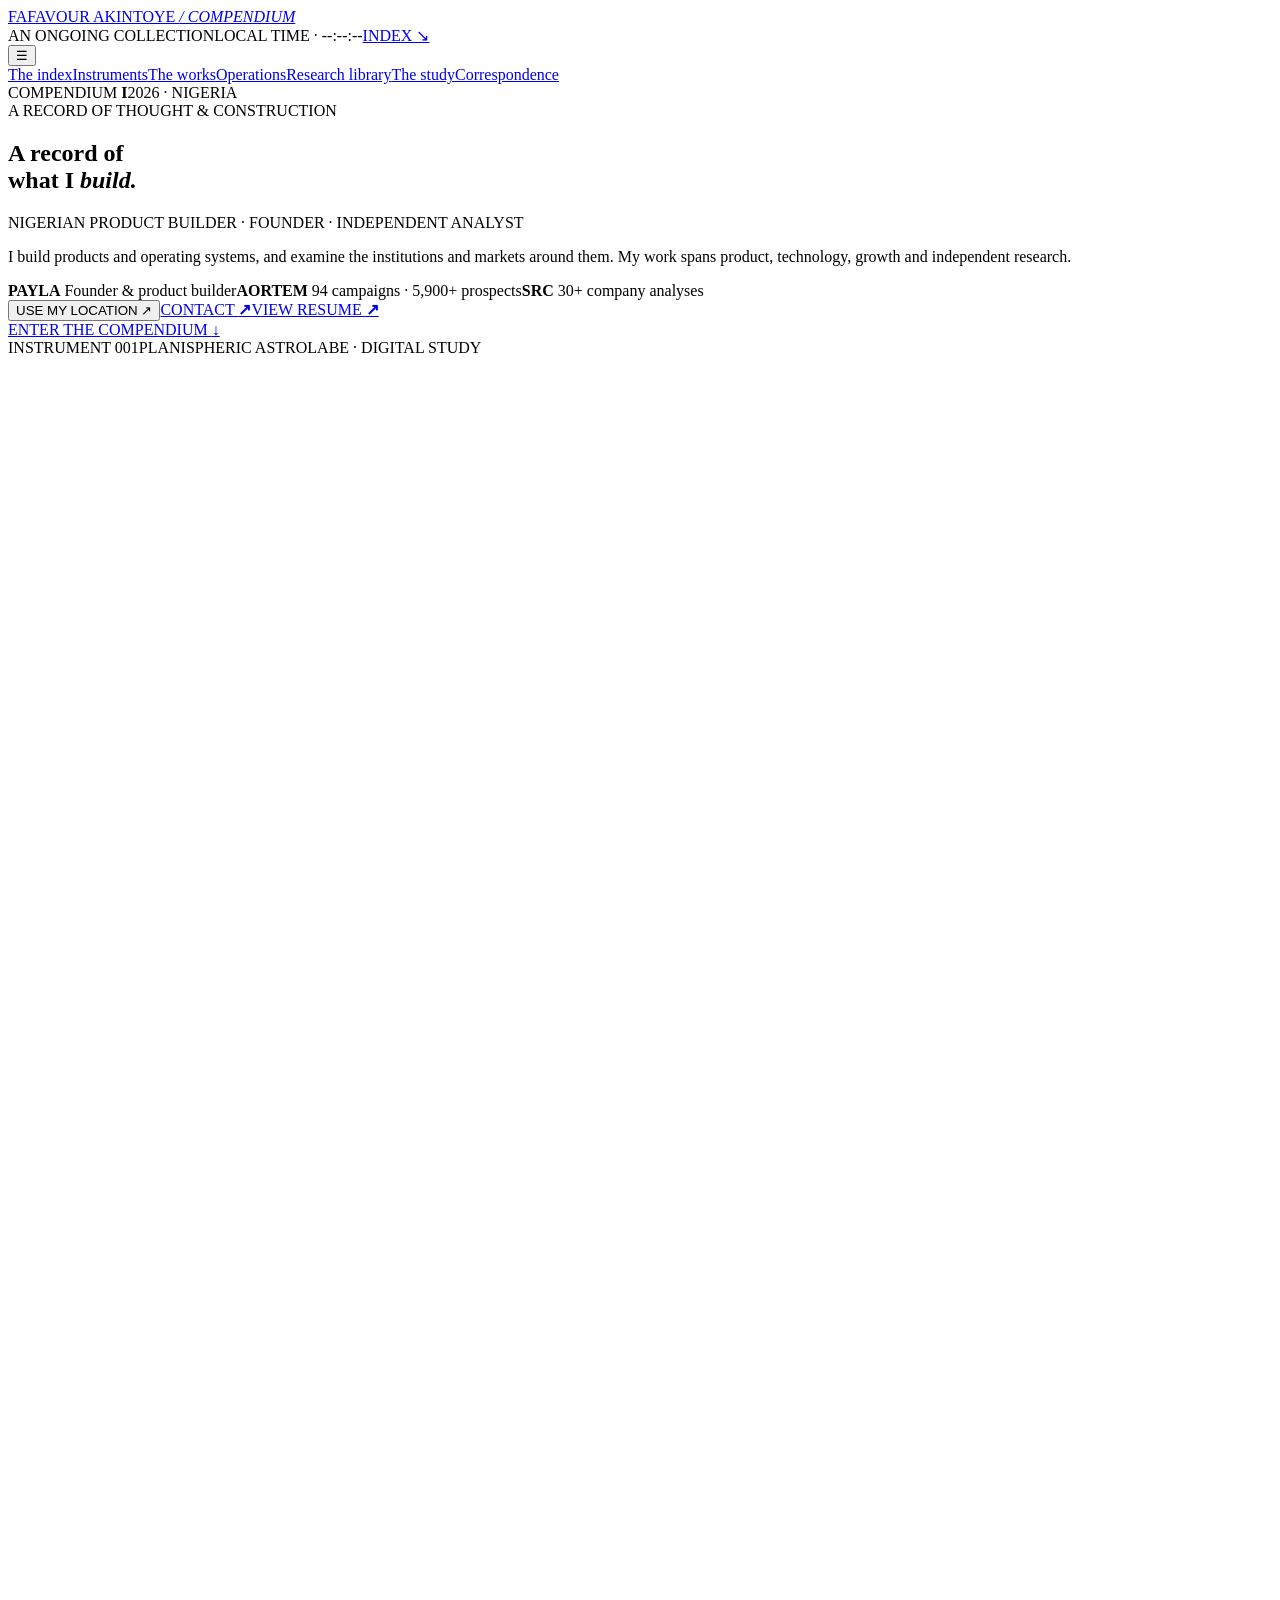
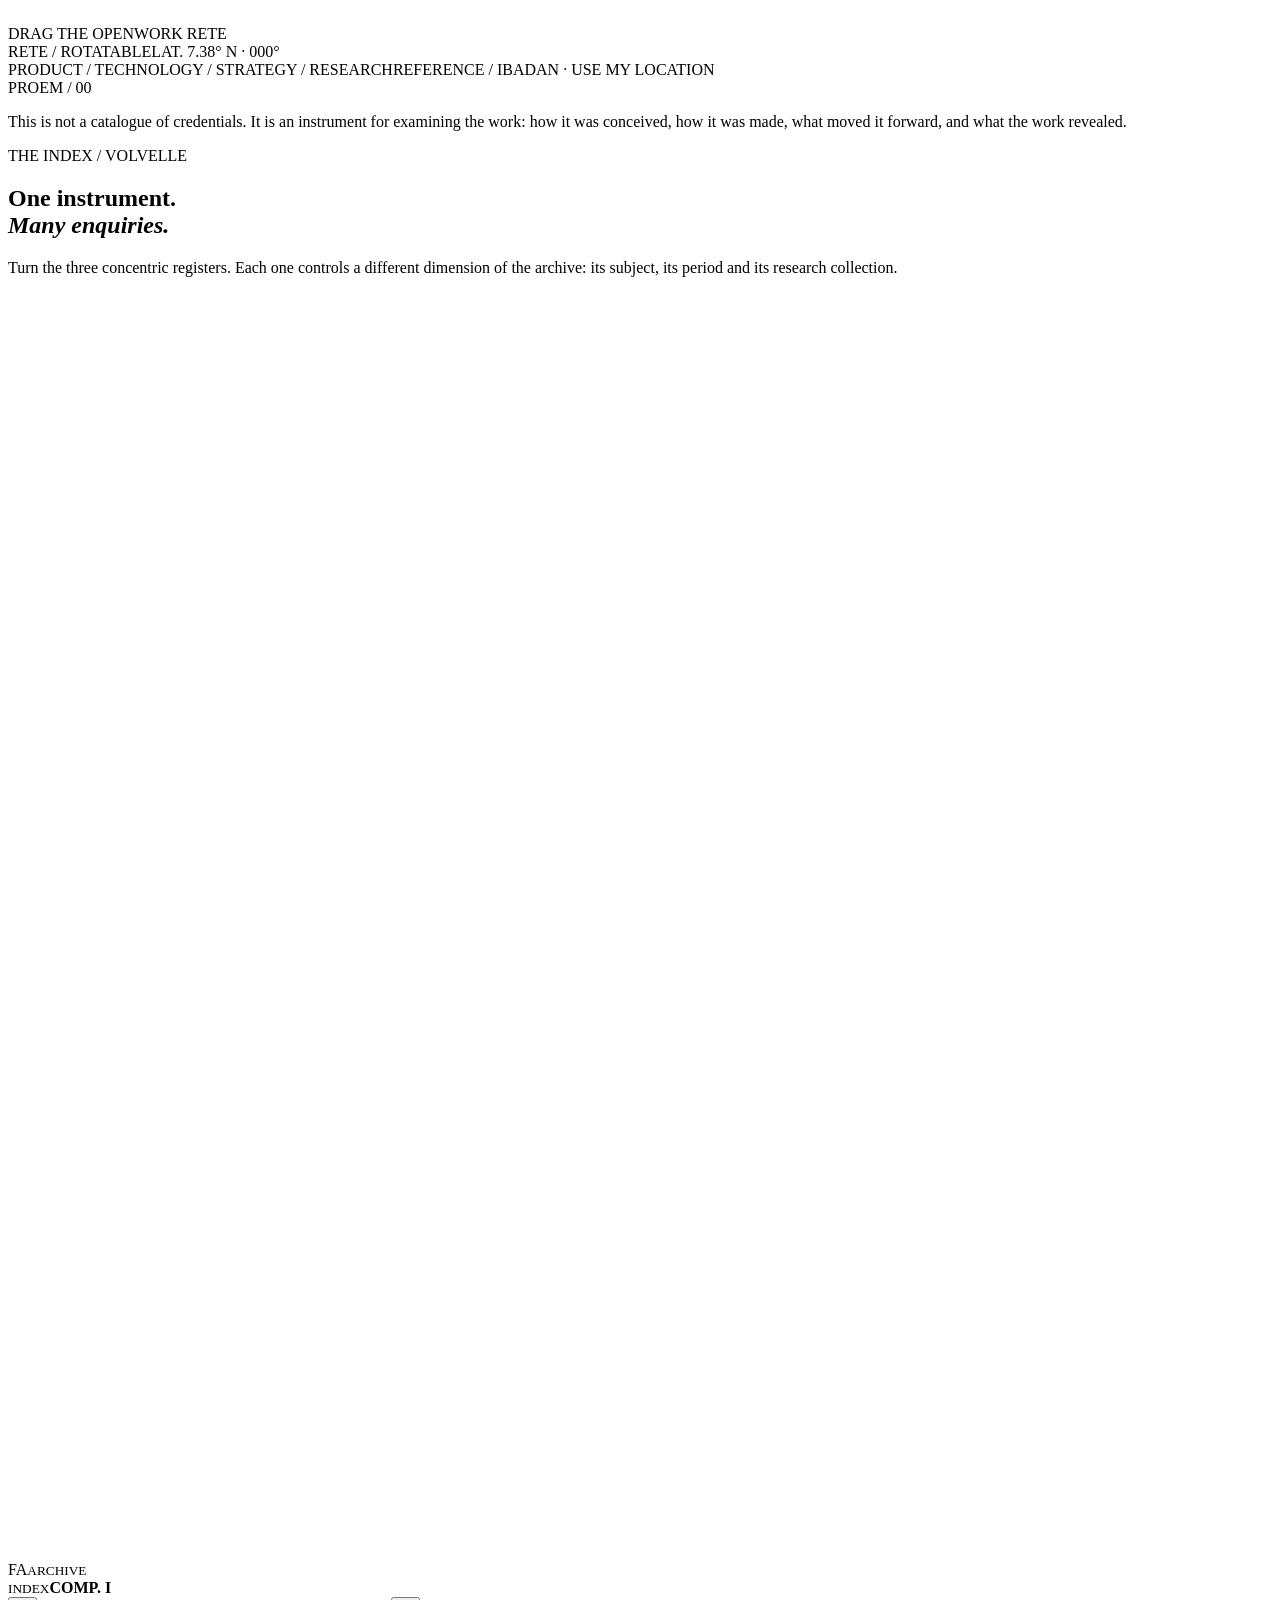
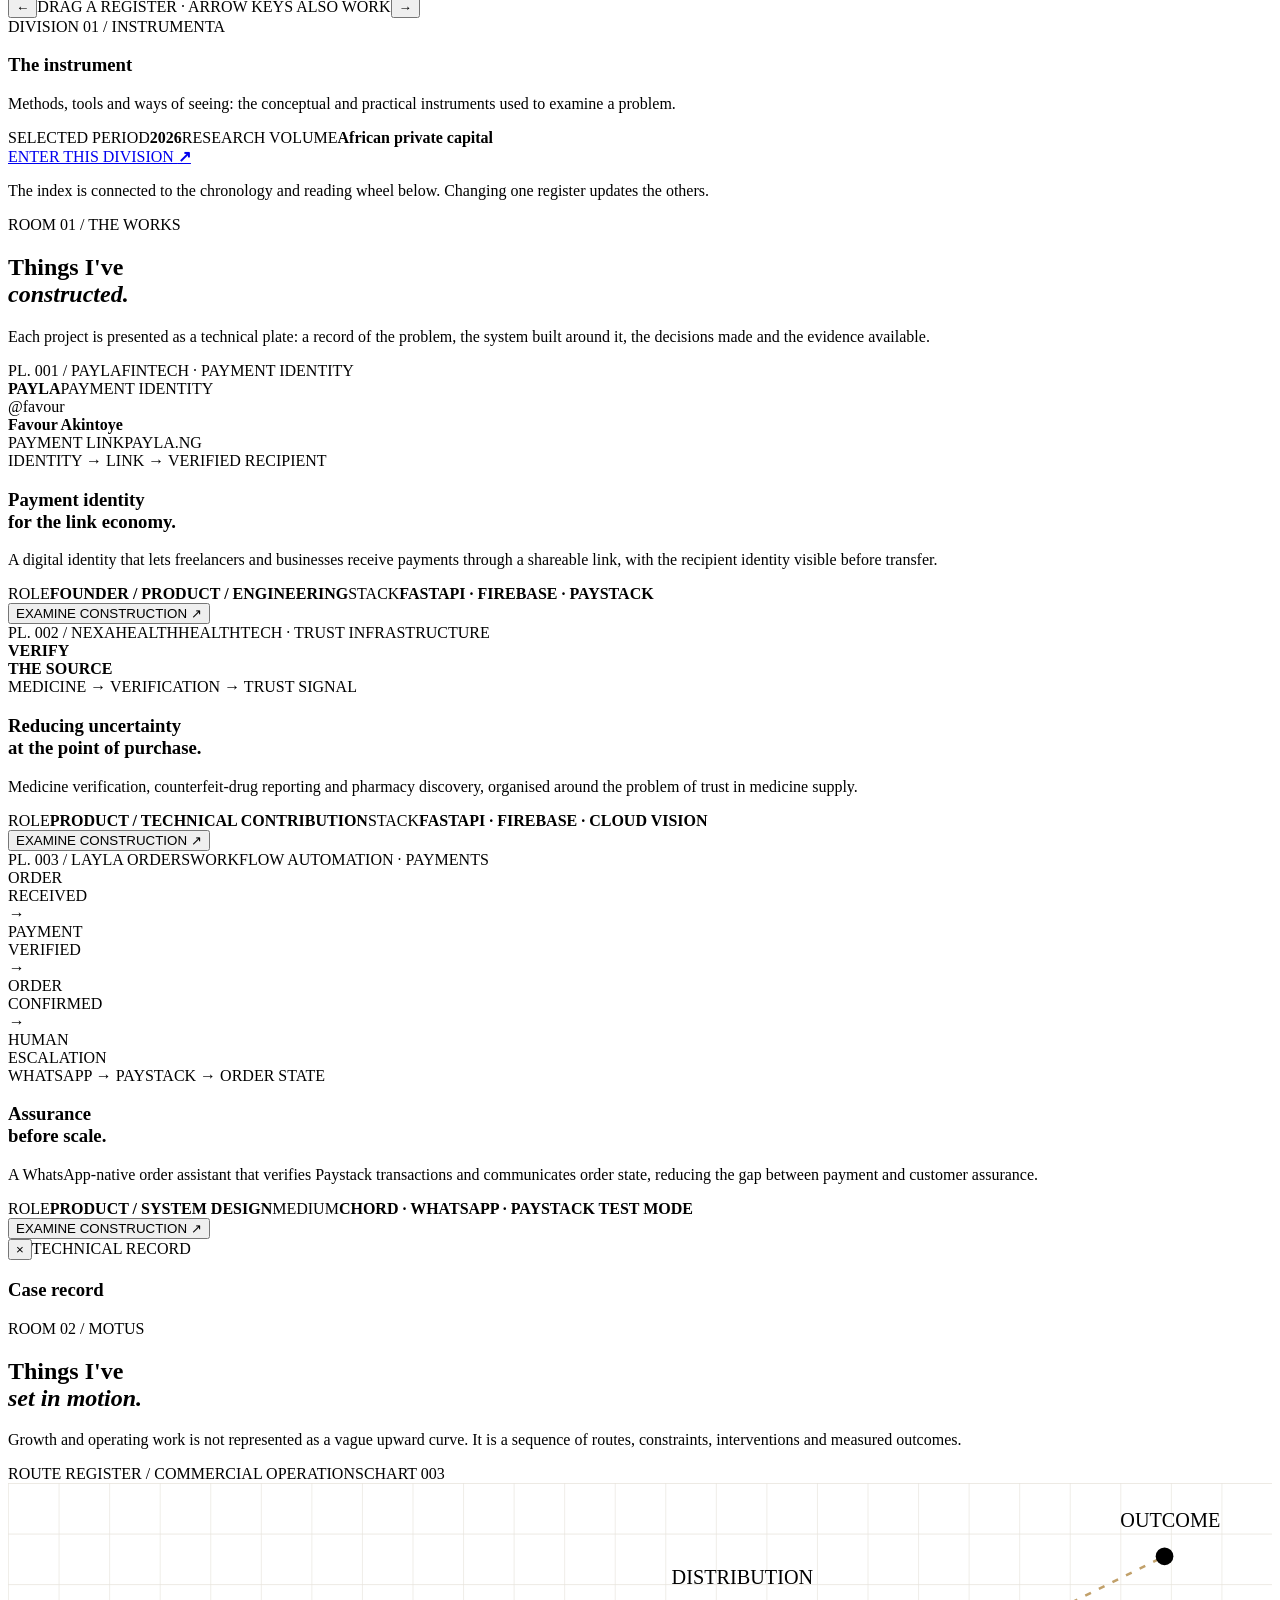
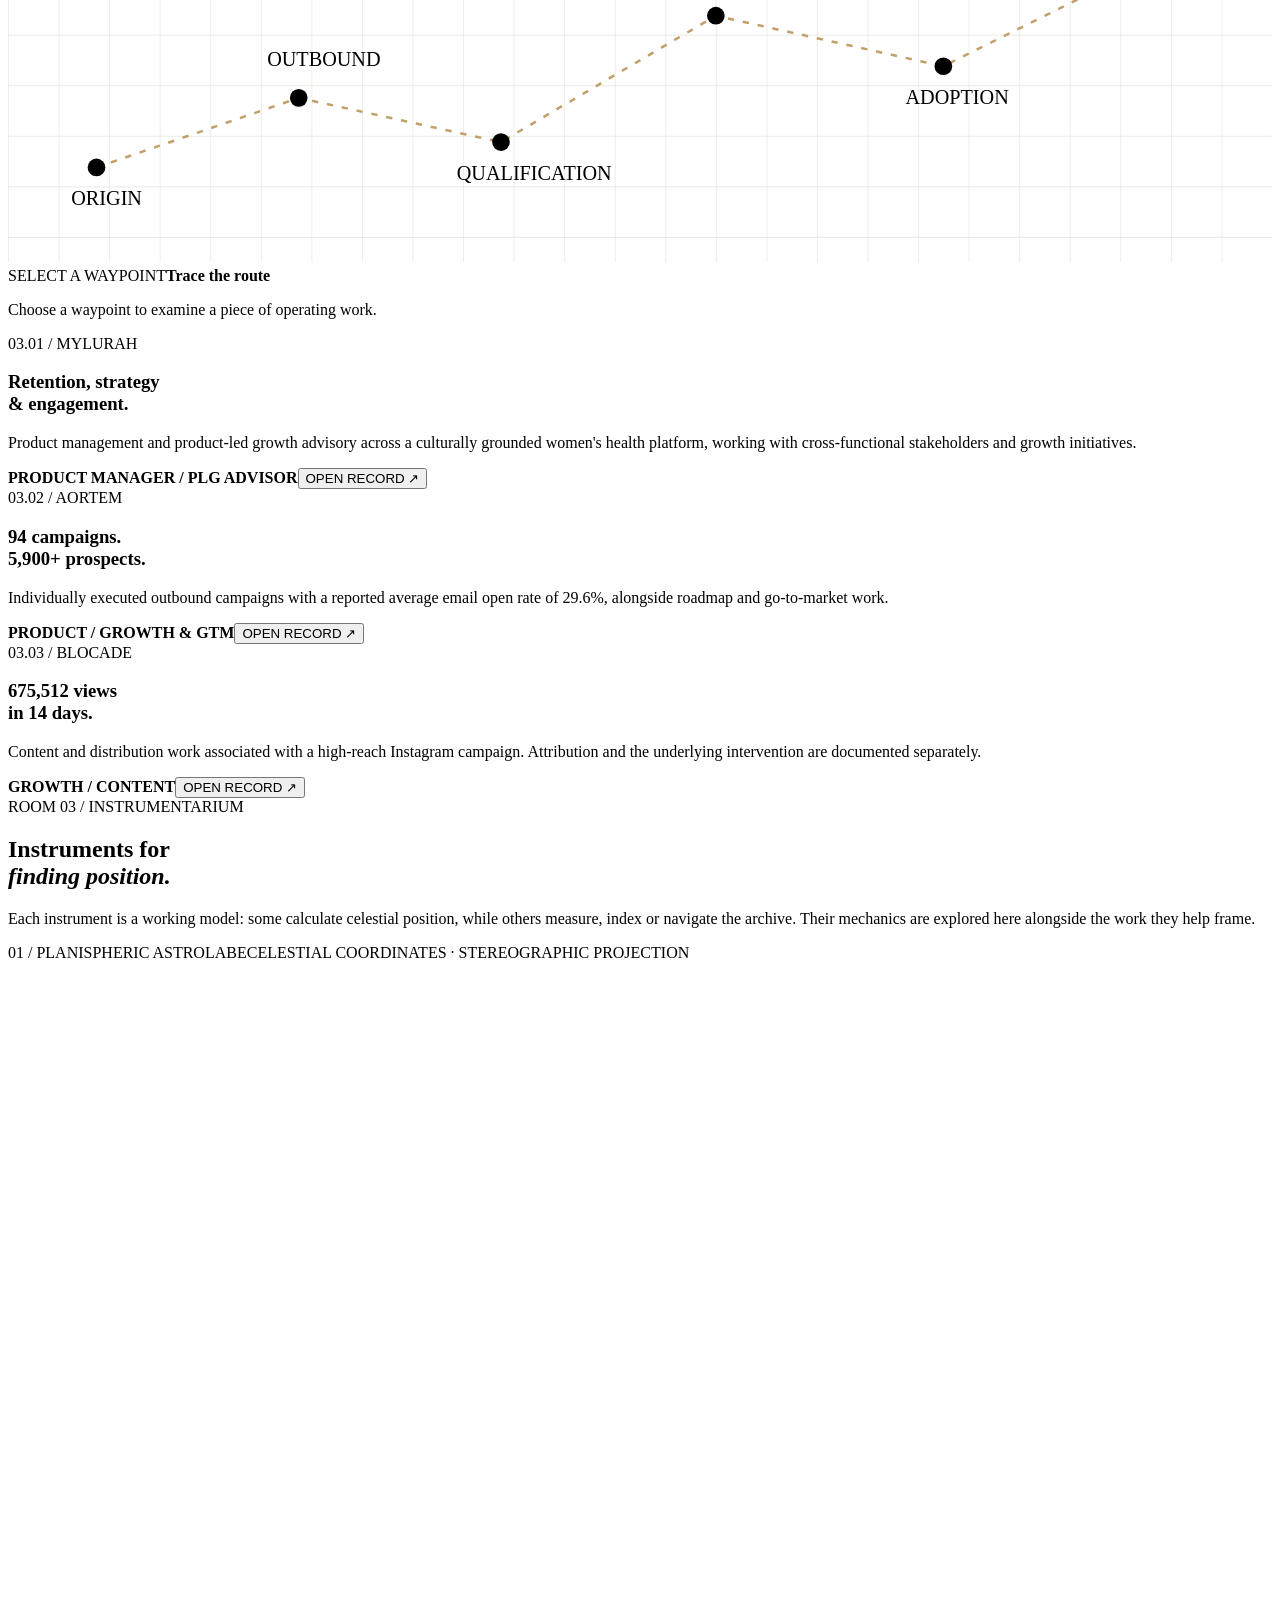
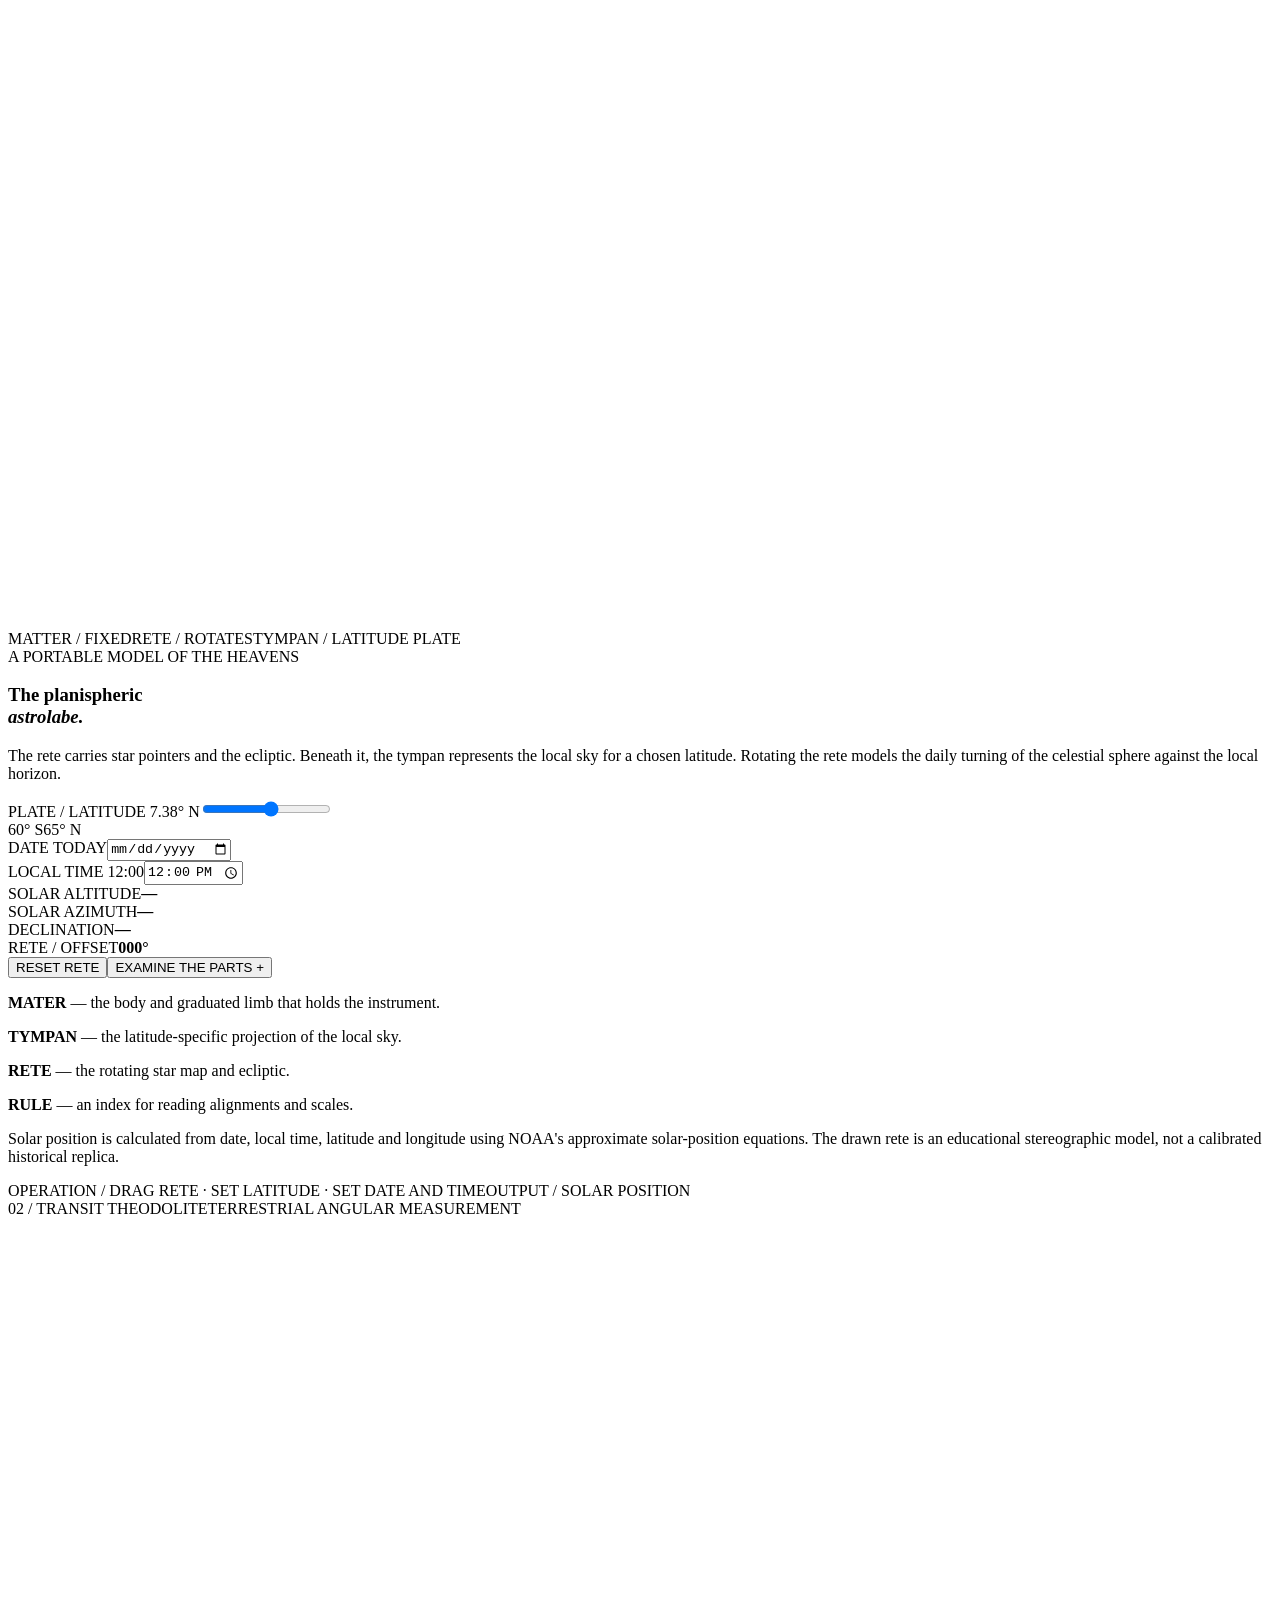
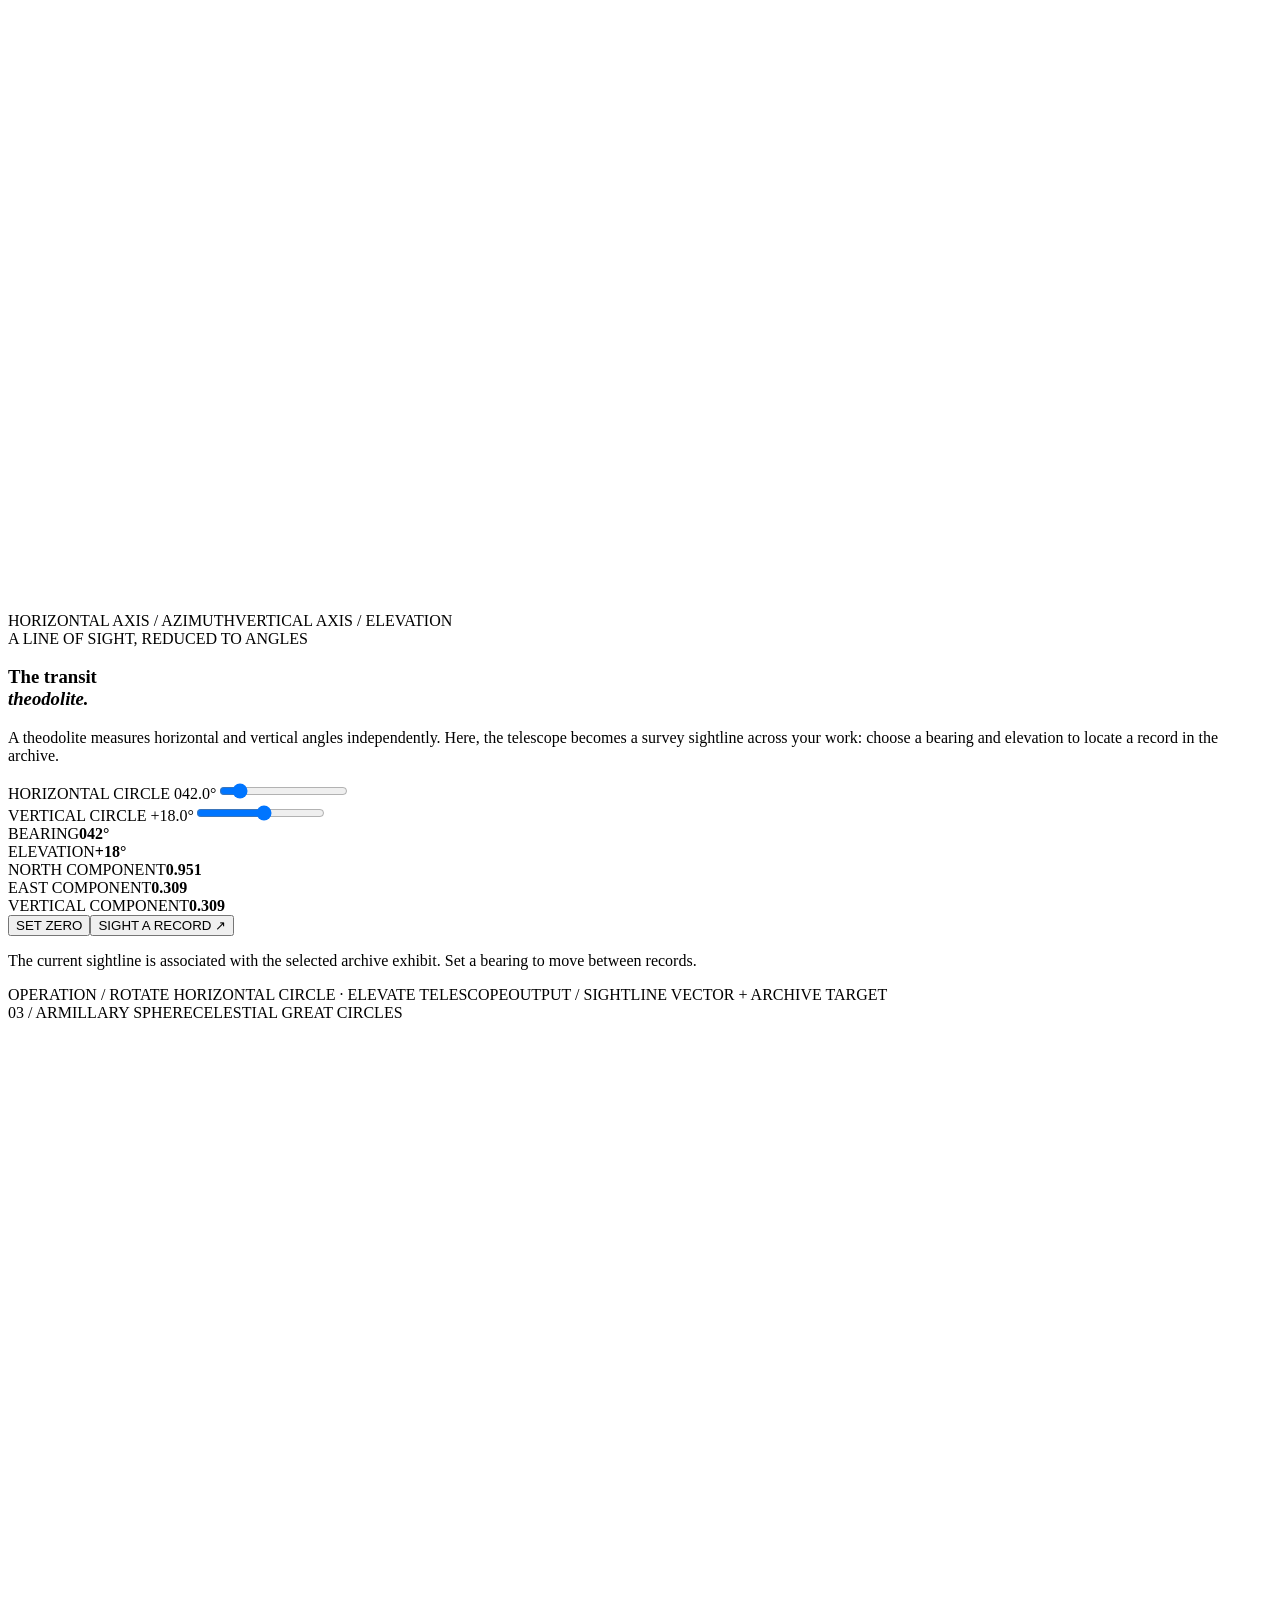
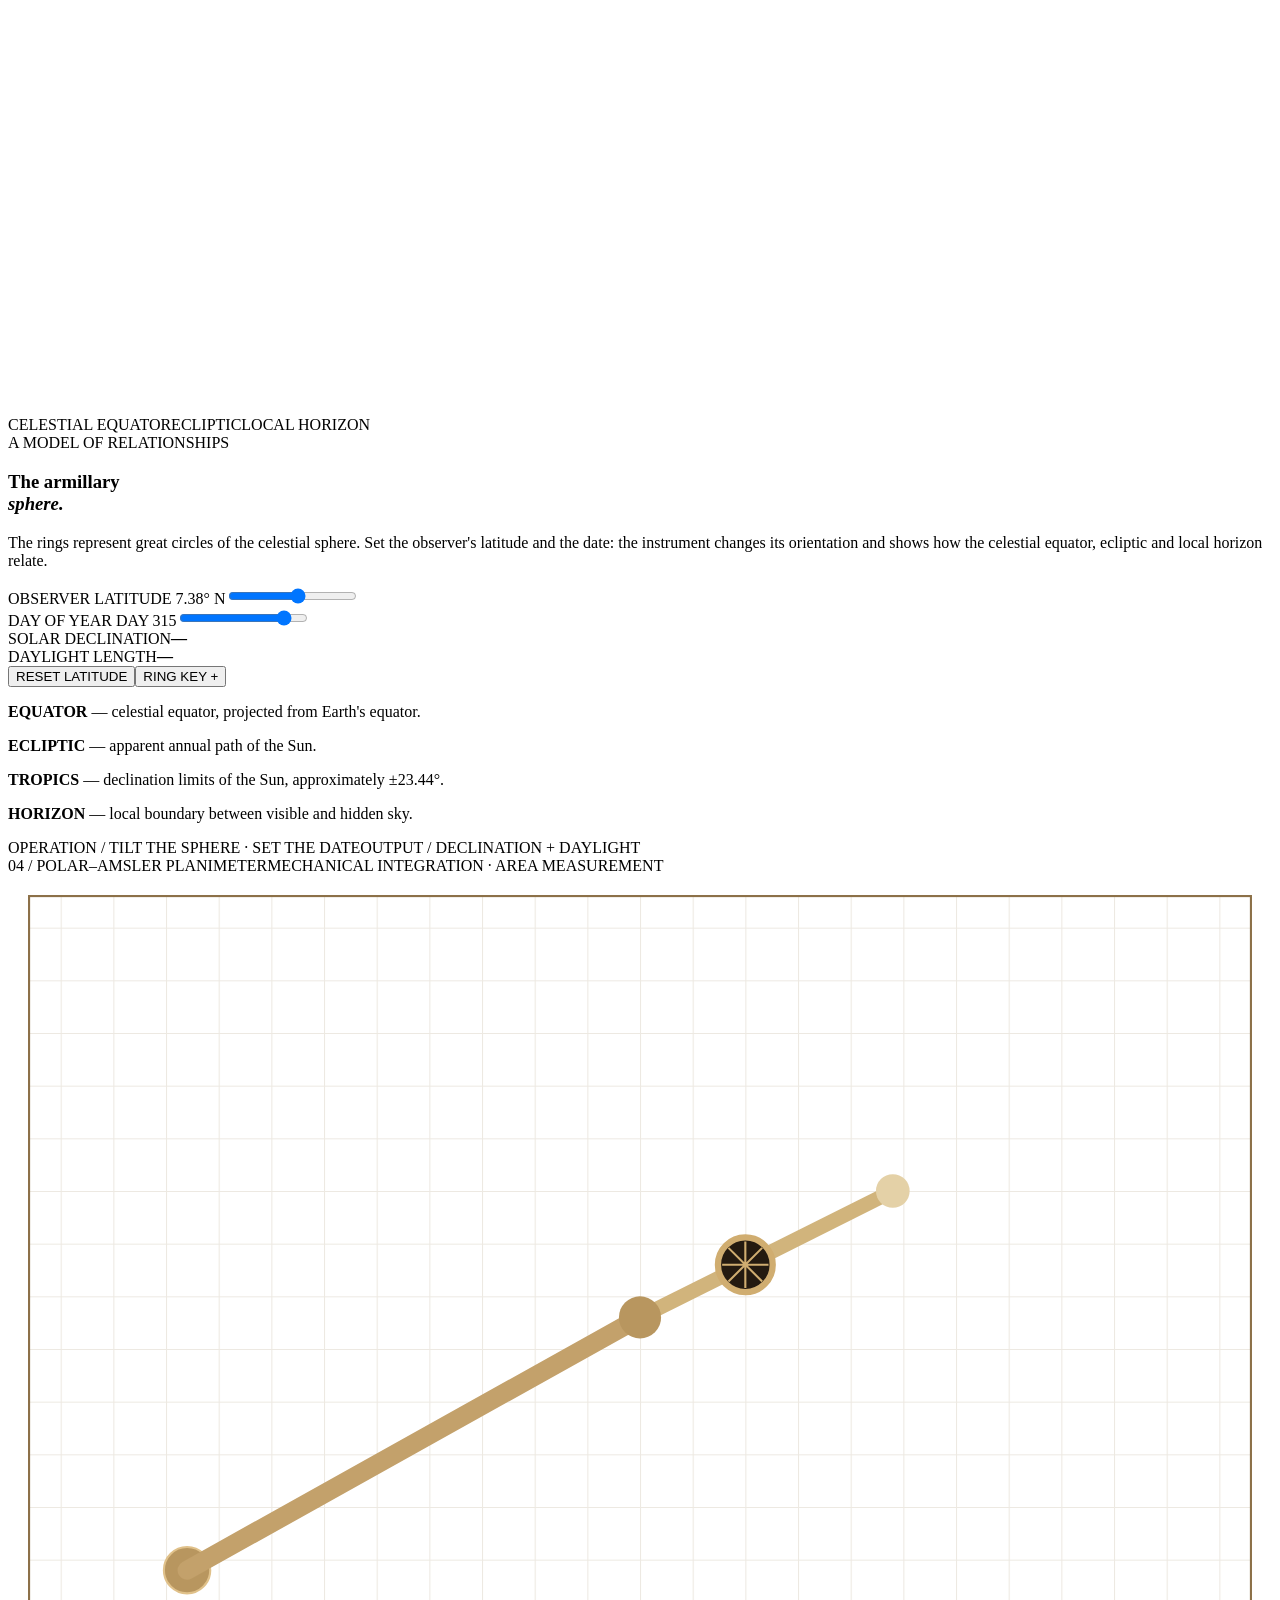
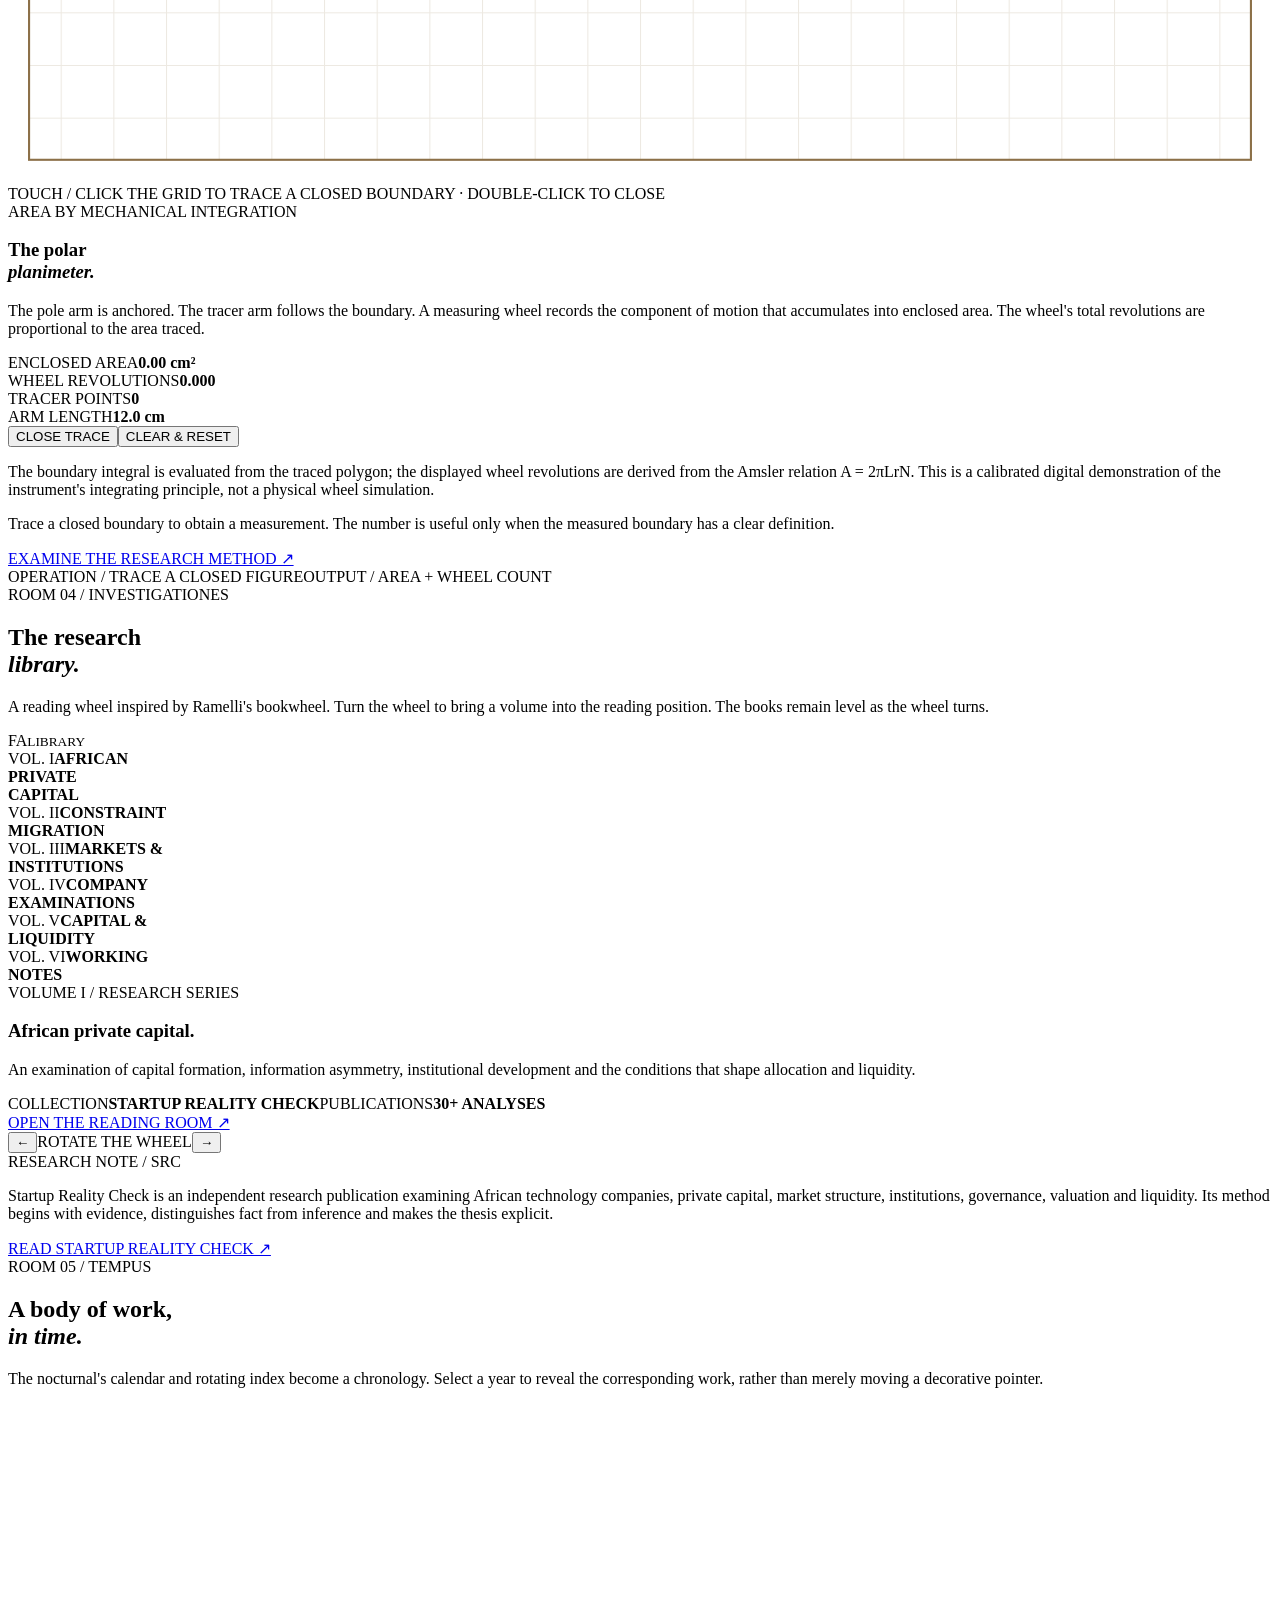
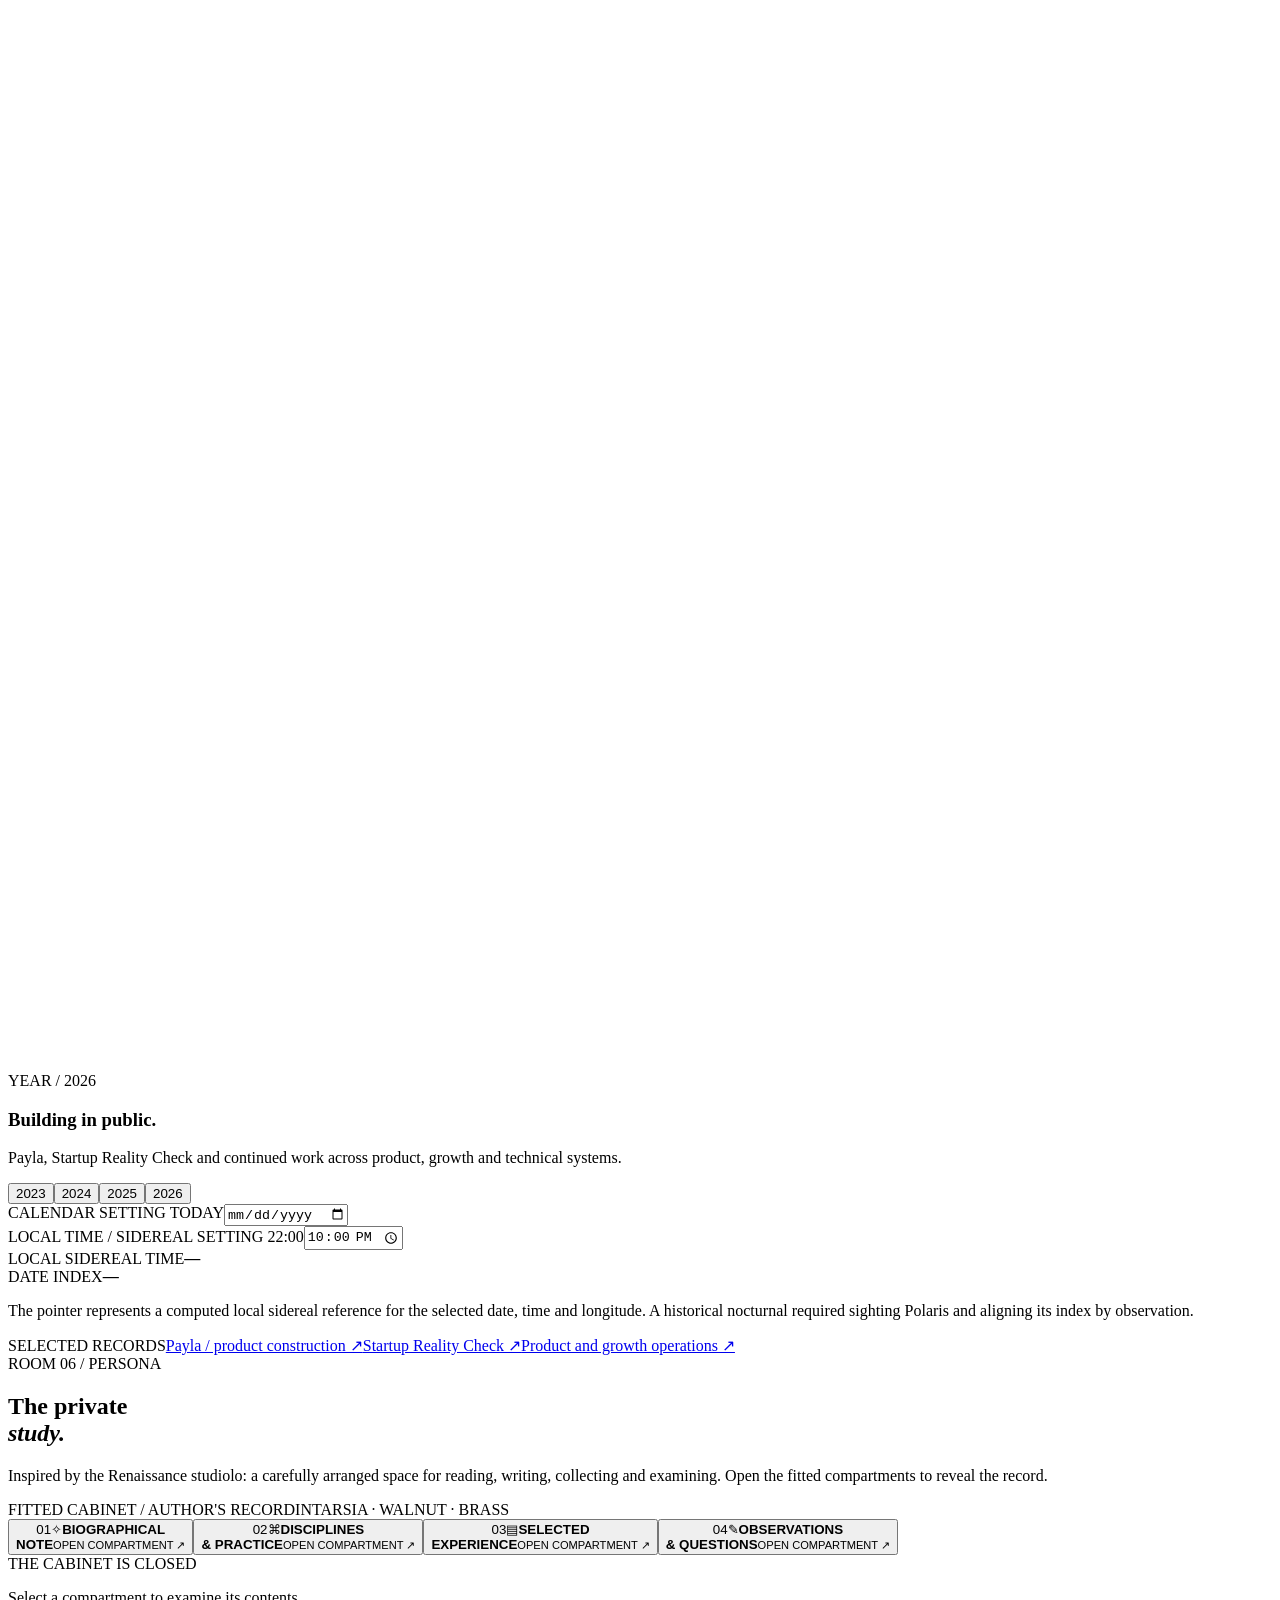
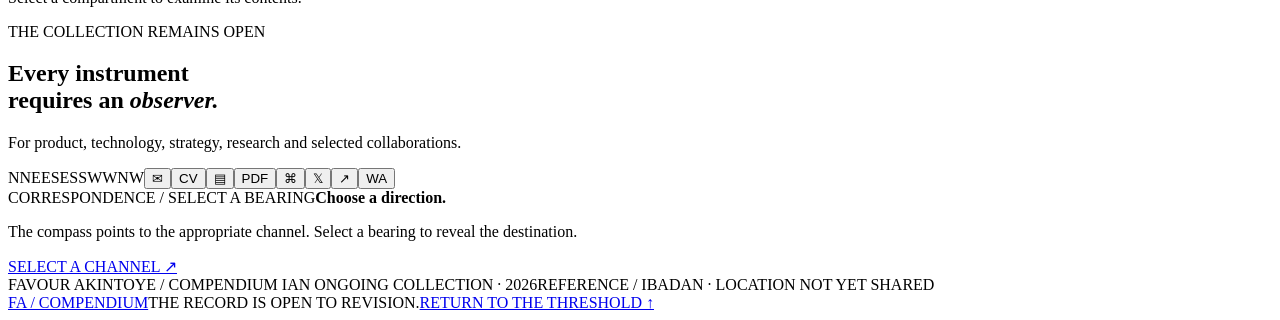
==== index.html @ 31aeba8c "first commit: The Chronographic Archive" ====
<!doctype html>
<html lang="en">
<head>
<meta charset="utf-8"><meta name="viewport" content="width=device-width,initial-scale=1"><meta name="theme-color" content="#11100d">
<meta name="description" content="The Favour Akintoye Compendium — products, systems, research and observations, arranged as a working digital instrumentarium.">
<title>Favour Akintoye — The Compendium</title>
<link rel="preconnect" href="https://fonts.googleapis.com"><link rel="preconnect" href="https://fonts.gstatic.com" crossorigin>
<link href="https://fonts.googleapis.com/css2?family=DM+Mono:wght@400;500&family=Instrument+Serif:ital@0;1&family=Manrope:wght@300;400;500;600;700&display=swap" rel="stylesheet">
<link rel="stylesheet" href="styles.css">
</head>
<body>
<div class="grain" aria-hidden="true"></div>
<header class="topbar"><a class="brand" href="#threshold"><span class="seal">FA</span><span>FAVOUR AKINTOYE <i>/ COMPENDIUM</i></span></a><div class="top-meta"><span class="live-dot"></span><span>AN ONGOING COLLECTION</span><time id="localClock">LOCAL TIME · --:--:--</time><a href="#index">INDEX ↘</a></div><button class="menu-toggle" id="menuToggle" aria-label="Open navigation">☰</button></header>
<nav class="mobile-nav" id="mobileNav"><a href="#index">The index</a><a href="#instruments">Instruments</a><a href="#works">The works</a><a href="#operations">Operations</a><a href="#library">Research library</a><a href="#study">The study</a><a href="#correspondence">Correspondence</a></nav>
<main>
<section class="threshold" id="threshold">
 <div class="threshold-grid"></div><div class="folio-mark">COMPENDIUM <b>I</b><span>2026 · NIGERIA</span></div>
 <div class="hero-copy"><div class="eyebrow"><span></span> A RECORD OF THOUGHT & CONSTRUCTION</div><h1>A record of<br>what I <em>build.</em></h1><p class="hero-deck">NIGERIAN PRODUCT BUILDER · FOUNDER · INDEPENDENT ANALYST</p><p class="hero-description">I build products and operating systems, and examine the institutions and markets around them. My work spans product, technology, growth and independent research.</p><div class="hero-proof"><span><b>PAYLA</b> Founder & product builder</span><span><b>AORTEM</b> 94 campaigns · 5,900+ prospects</span><span><b>SRC</b> 30+ company analyses</span></div><div class="hero-actions"><button class="quiet-button location-button" id="useMyLocation" type="button">USE MY LOCATION ↗</button><a class="button-link" href="mailto:favour@payla.vip">CONTACT <b>↗</b></a><a class="button-link button-link-muted" href="https://drive.google.com/file/d/12JA1jq07qLRulzEjMY7B38DpFFYXp9af/view?usp=drive_link" target="_blank" rel="noopener">VIEW RESUME <b>↗</b></a></div><a class="text-link" href="#index">ENTER THE COMPENDIUM <b>↓</b></a></div>
 <div class="hero-object"><div class="object-caption"><span>INSTRUMENT 001</span><span>PLANISPHERIC ASTROLABE · DIGITAL STUDY</span></div><div class="astrolabe-shell"><svg id="heroAstrolabe" viewBox="0 0 600 600" role="img" aria-label="Interactive astrolabe. Drag the rete to rotate the star map."></svg><span class="drag-hint">DRAG THE OPENWORK RETE</span></div><div class="object-caption"><span>RETE / ROTATABLE</span><span id="heroAstroReadout">LAT. 7.38° N · 000°</span></div></div>
 <div class="hero-foot"><span>PRODUCT / TECHNOLOGY / STRATEGY / RESEARCH</span><span id="heroLocation">REFERENCE / IBADAN · USE MY LOCATION</span></div>
</section>
<section class="intro-strip"><span class="section-index">PROEM / 00</span><p>This is not a catalogue of credentials. It is an instrument for examining the work: how it was conceived, how it was made, what moved it forward, and what the work revealed.</p><span class="intro-rule"></span></section>
<section class="index-section section-pad" id="index">
 <div class="section-heading"><div><div class="eyebrow">THE INDEX / VOLVELLE</div><h2>One instrument.<br><em>Many enquiries.</em></h2></div><p>Turn the three concentric registers. Each one controls a different dimension of the archive: its subject, its period and its research collection.</p></div>
 <div class="volvelle-layout"><div class="volvelle-wrap"><div class="volvelle" id="volvelle" aria-label="Three-ring interactive archive volvelle"><svg id="volvelleSvg" viewBox="0 0 640 640" role="group" aria-label="Rotate the outer ring for archive divisions, middle ring for years, inner ring for research volumes"></svg><div class="volvelle-center"><span>FA</span><small>ARCHIVE<br>INDEX</small><b id="volvelleCenterCode">COMP. I</b></div></div><div class="volvelle-controls"><button id="divisionPrev" aria-label="Previous division">←</button><span>DRAG A REGISTER · ARROW KEYS ALSO WORK</span><button id="divisionNext" aria-label="Next division">→</button></div></div>
 <aside class="index-reading" aria-live="polite"><span class="small-label" id="divisionCode">DIVISION 01 / INSTRUMENTA</span><h3 id="divisionTitle">The instrument</h3><p id="divisionBody">Methods, tools and ways of seeing: the conceptual and practical instruments used to examine a problem.</p><div class="index-selection"><span>SELECTED PERIOD</span><b id="yearSelection">2026</b><span>RESEARCH VOLUME</span><b id="volumeSelection">African private capital</b></div><a class="button-link" id="divisionLink" href="#instruments">ENTER THIS DIVISION <b>↗</b></a><p class="micro-note">The index is connected to the chronology and reading wheel below. Changing one register updates the others.</p></aside></div>
</section>

<section class="works-section section-pad" id="works"><div class="section-heading"><div><div class="eyebrow">ROOM 01 / THE WORKS</div><h2>Things I've<br><em>constructed.</em></h2></div><p>Each project is presented as a technical plate: a record of the problem, the system built around it, the decisions made and the evidence available.</p></div>
 <div class="work-grid">
  <article class="work-card work-payla" data-record="payla"><div class="work-top"><span>PL. 001 / PAYLA</span><span>FINTECH · PAYMENT IDENTITY</span></div><div class="payla-specimen"><div class="payla-card"><div class="payla-card-head"><b>PAYLA</b><span>PAYMENT IDENTITY</span></div><div class="payla-handle">@favour</div><strong>Favour Akintoye</strong><div class="payla-card-foot"><span>PAYMENT LINK</span><span>PAYLA.NG</span></div></div><div class="specimen-caption">IDENTITY → LINK → VERIFIED RECIPIENT</div></div><div class="work-text"><h3>Payment identity<br>for the link economy.</h3><p>A digital identity that lets freelancers and businesses receive payments through a shareable link, with the recipient identity visible before transfer.</p><div class="metadata"><span>ROLE</span><b>FOUNDER / PRODUCT / ENGINEERING</b><span>STACK</span><b>FASTAPI · FIREBASE · PAYSTACK</b></div><button class="text-button" data-open-record="payla">EXAMINE CONSTRUCTION ↗</button></div></article>
  <article class="work-card work-nexa" data-record="nexahealth"><div class="work-top"><span>PL. 002 / NEXAHEALTH</span><span>HEALTHTECH · TRUST INFRASTRUCTURE</span></div><div class="nexa-plate"><div class="medicine-orbit"><span class="pill"></span><span class="vial"></span><span class="scan"></span><b>VERIFY<br>THE SOURCE</b></div><div class="specimen-caption">MEDICINE → VERIFICATION → TRUST SIGNAL</div></div><div class="work-text"><h3>Reducing uncertainty<br>at the point of purchase.</h3><p>Medicine verification, counterfeit-drug reporting and pharmacy discovery, organised around the problem of trust in medicine supply.</p><div class="metadata"><span>ROLE</span><b>PRODUCT / TECHNICAL CONTRIBUTION</b><span>STACK</span><b>FASTAPI · FIREBASE · CLOUD VISION</b></div><button class="text-button" data-open-record="nexahealth">EXAMINE CONSTRUCTION ↗</button></div></article>
  <article class="work-card work-layla" data-record="layla"><div class="work-top"><span>PL. 003 / LAYLA ORDERS</span><span>WORKFLOW AUTOMATION · PAYMENTS</span></div><div class="workflow-plate"><div class="flow-node">ORDER<br>RECEIVED</div><i>→</i><div class="flow-node">PAYMENT<br>VERIFIED</div><i>→</i><div class="flow-node">ORDER<br>CONFIRMED</div><i>→</i><div class="flow-node">HUMAN<br>ESCALATION</div><div class="specimen-caption">WHATSAPP → PAYSTACK → ORDER STATE</div></div><div class="work-text"><h3>Assurance<br>before scale.</h3><p>A WhatsApp-native order assistant that verifies Paystack transactions and communicates order state, reducing the gap between payment and customer assurance.</p><div class="metadata"><span>ROLE</span><b>PRODUCT / SYSTEM DESIGN</b><span>MEDIUM</span><b>CHORD · WHATSAPP · PAYSTACK TEST MODE</b></div><button class="text-button" data-open-record="layla">EXAMINE CONSTRUCTION ↗</button></div></article>
 </div><div class="record-modal" id="recordModal" aria-hidden="true"><div class="modal-panel" role="dialog" aria-modal="true" aria-labelledby="modalTitle"><button class="modal-close" id="modalClose" aria-label="Close case record">×</button><span class="small-label" id="modalEyebrow">TECHNICAL RECORD</span><h3 id="modalTitle">Case record</h3><div id="modalBody"></div></div></div>
</section>
<section class="operations-section section-pad" id="operations"><div class="section-heading"><div><div class="eyebrow">ROOM 02 / MOTUS</div><h2>Things I've<br><em>set in motion.</em></h2></div><p>Growth and operating work is not represented as a vague upward curve. It is a sequence of routes, constraints, interventions and measured outcomes.</p></div>
 <div class="route-instrument"><div class="route-top"><span>ROUTE REGISTER / COMMERCIAL OPERATIONS</span><span>CHART 003</span></div><svg id="routeMap" viewBox="0 0 1000 300" role="img" aria-label="Interactive route map linking product, growth, distribution and outcomes"><defs><pattern id="routeGrid" width="40" height="40" patternUnits="userSpaceOnUse"><path d="M40 0H0V40" fill="none" stroke="#8e7959" stroke-opacity=".22"/></pattern></defs><rect width="1000" height="300" fill="url(#routeGrid)"/><path d="M70 225L230 170L390 205L560 105L740 145L915 58" fill="none" stroke="#c1a06a" stroke-width="2" stroke-dasharray="5 7"/><g class="route-points"><circle data-route="0" cx="70" cy="225" r="7"/><circle data-route="1" cx="230" cy="170" r="7"/><circle data-route="2" cx="390" cy="205" r="7"/><circle data-route="3" cx="560" cy="105" r="7"/><circle data-route="4" cx="740" cy="145" r="7"/><circle data-route="5" cx="915" cy="58" r="7"/></g><g class="route-labels"><text x="50" y="255">ORIGIN</text><text x="205" y="145">OUTBOUND</text><text x="355" y="235">QUALIFICATION</text><text x="525" y="80">DISTRIBUTION</text><text x="710" y="175">ADOPTION</text><text x="880" y="35">OUTCOME</text></g></svg><div class="route-detail" id="routeDetail"><span>SELECT A WAYPOINT</span><b>Trace the route</b><p>Choose a waypoint to examine a piece of operating work.</p></div></div>
 <div class="operation-list"><article><span>03.01 / MYLURAH</span><div><h3>Retention, strategy<br>& engagement.</h3><p>Product management and product-led growth advisory across a culturally grounded women's health platform, working with cross-functional stakeholders and growth initiatives.</p></div><b>PRODUCT MANAGER / PLG ADVISOR</b><button data-open-record="mylurah">OPEN RECORD ↗</button></article><article><span>03.02 / AORTEM</span><div><h3>94 campaigns.<br>5,900+ prospects.</h3><p>Individually executed outbound campaigns with a reported average email open rate of 29.6%, alongside roadmap and go-to-market work.</p></div><b>PRODUCT / GROWTH & GTM</b><button data-open-record="aortem">OPEN RECORD ↗</button></article><article><span>03.03 / BLOCADE</span><div><h3>675,512 views<br>in 14 days.</h3><p>Content and distribution work associated with a high-reach Instagram campaign. Attribution and the underlying intervention are documented separately.</p></div><b>GROWTH / CONTENT</b><button data-open-record="blocade">OPEN RECORD ↗</button></article></div>
</section>
<section class="instrumentarium section-pad" id="instruments"><div class="section-heading"><div><div class="eyebrow">ROOM 03 / INSTRUMENTARIUM</div><h2>Instruments for<br><em>finding position.</em></h2></div><p>Each instrument is a working model: some calculate celestial position, while others measure, index or navigate the archive. Their mechanics are explored here alongside the work they help frame.</p></div>
 <article class="instrument-card astrolabe-card" id="astrolabeExhibit"><div class="instrument-topline"><span>01 / PLANISPHERIC ASTROLABE</span><span>CELESTIAL COORDINATES · STEREOGRAPHIC PROJECTION</span></div><div class="instrument-grid"><div class="instrument-visual"><svg id="workingAstrolabe" viewBox="0 0 600 600" role="img" aria-label="Working planispheric astrolabe front. Drag the rete to rotate it."></svg><div class="visual-legend"><span>MATTER / FIXED</span><span>RETE / ROTATES</span><span>TYMPAN / LATITUDE PLATE</span></div></div><div class="instrument-copy"><span class="small-label">A PORTABLE MODEL OF THE HEAVENS</span><h3>The planispheric<br><em>astrolabe.</em></h3><p>The rete carries star pointers and the ecliptic. Beneath it, the tympan represents the local sky for a chosen latitude. Rotating the rete models the daily turning of the celestial sphere against the local horizon.</p>
 <div class="control-block"><label for="astroLatitude">PLATE / LATITUDE <output id="astroLatOut">7.38° N</output></label><input id="astroLatitude" type="range" min="-60" max="65" step="0.01" value="7.38"><div class="range-ends"><span>60° S</span><span>65° N</span></div></div>
 <div class="control-block"><label for="astroDate">DATE <output id="astroDateOut">TODAY</output></label><input id="astroDate" type="date"></div>
 <div class="control-block"><label for="astroTime">LOCAL TIME <output id="astroTimeOut">12:00</output></label><input id="astroTime" type="time" value="12:00"></div>
 <div class="readout-grid"><div><span>SOLAR ALTITUDE</span><b id="sunAltitude">—</b></div><div><span>SOLAR AZIMUTH</span><b id="sunAzimuth">—</b></div><div><span>DECLINATION</span><b id="sunDeclination">—</b></div><div><span>RETE / OFFSET</span><b id="reteAngleReadout">000°</b></div></div>
 <div class="button-row"><button class="action-button" id="astroReset">RESET RETE</button><button class="quiet-button" id="astroExplain">EXAMINE THE PARTS +</button></div><div class="part-notes" id="astroParts"><p><b>MATER</b> — the body and graduated limb that holds the instrument.</p><p><b>TYMPAN</b> — the latitude-specific projection of the local sky.</p><p><b>RETE</b> — the rotating star map and ecliptic.</p><p><b>RULE</b> — an index for reading alignments and scales.</p><p class="micro-note">Solar position is calculated from date, local time, latitude and longitude using NOAA's approximate solar-position equations. The drawn rete is an educational stereographic model, not a calibrated historical replica.</p></div></div></div><div class="instrument-bottomline"><span>OPERATION / DRAG RETE · SET LATITUDE · SET DATE AND TIME</span><span>OUTPUT / SOLAR POSITION</span></div></article>
 <article class="instrument-card theodolite-card"><div class="instrument-topline"><span>02 / TRANSIT THEODOLITE</span><span>TERRESTRIAL ANGULAR MEASUREMENT</span></div><div class="instrument-grid"><div class="theodolite-visual" id="theodoliteVisual"><svg viewBox="0 0 600 470" id="theodoliteSvg" role="img" aria-label="Interactive transit theodolite. Adjust the horizontal and vertical circles."></svg><div class="visual-legend"><span>HORIZONTAL AXIS / AZIMUTH</span><span>VERTICAL AXIS / ELEVATION</span></div></div><div class="instrument-copy"><span class="small-label">A LINE OF SIGHT, REDUCED TO ANGLES</span><h3>The transit<br><em>theodolite.</em></h3><p>A theodolite measures horizontal and vertical angles independently. Here, the telescope becomes a survey sightline across your work: choose a bearing and elevation to locate a record in the archive.</p><div class="control-block"><label for="theoHorizontal">HORIZONTAL CIRCLE <output id="theoHOut">042.0°</output></label><input id="theoHorizontal" type="range" min="0" max="359.5" step="0.5" value="42"></div><div class="control-block"><label for="theoVertical">VERTICAL CIRCLE <output id="theoVOut">+18.0°</output></label><input id="theoVertical" type="range" min="-30" max="60" step="0.5" value="18"></div><div class="readout-grid"><div><span>BEARING</span><b id="theoBearing">042°</b></div><div><span>ELEVATION</span><b id="theoElevation">+18°</b></div><div><span>NORTH COMPONENT</span><b id="theoHorizontalComponent">0.951</b></div><div><span>EAST COMPONENT</span><b id="theoEastComponent">0.309</b></div><div><span>VERTICAL COMPONENT</span><b id="theoVerticalComponent">0.309</b></div></div><div class="button-row"><button class="action-button" id="theoZero">SET ZERO</button><button class="quiet-button" id="theoTarget">SIGHT A RECORD ↗</button></div><p class="micro-note" id="theoTargetNote">The current sightline is associated with the selected archive exhibit. Set a bearing to move between records.</p></div></div><div class="instrument-bottomline"><span>OPERATION / ROTATE HORIZONTAL CIRCLE · ELEVATE TELESCOPE</span><span>OUTPUT / SIGHTLINE VECTOR + ARCHIVE TARGET</span></div></article>
 <article class="instrument-card armillary-card"><div class="instrument-topline"><span>03 / ARMILLARY SPHERE</span><span>CELESTIAL GREAT CIRCLES</span></div><div class="instrument-grid"><div class="armillary-visual"><svg id="armillarySvg" viewBox="0 0 600 470" role="img" aria-label="Adjustable armillary sphere with equator, ecliptic, tropics and horizon rings"></svg><div class="visual-legend"><span>CELESTIAL EQUATOR</span><span>ECLIPTIC</span><span>LOCAL HORIZON</span></div></div><div class="instrument-copy"><span class="small-label">A MODEL OF RELATIONSHIPS</span><h3>The armillary<br><em>sphere.</em></h3><p>The rings represent great circles of the celestial sphere. Set the observer's latitude and the date: the instrument changes its orientation and shows how the celestial equator, ecliptic and local horizon relate.</p><div class="control-block"><label for="armLatitude">OBSERVER LATITUDE <output id="armLatOut">7.38° N</output></label><input id="armLatitude" type="range" min="-66" max="66" step="0.1" value="7.38"></div><div class="control-block"><label for="armDay">DAY OF YEAR <output id="armDayOut">DAY 315</output></label><input id="armDay" type="range" min="1" max="365" value="315"></div><div class="readout-grid"><div><span>SOLAR DECLINATION</span><b id="armDecl">—</b></div><div><span>DAYLIGHT LENGTH</span><b id="armDaylight">—</b></div></div><div class="button-row"><button class="action-button" id="armReset">RESET LATITUDE</button><button class="quiet-button" id="armExplain">RING KEY +</button></div><div class="part-notes" id="armNotes"><p><b>EQUATOR</b> — celestial equator, projected from Earth's equator.</p><p><b>ECLIPTIC</b> — apparent annual path of the Sun.</p><p><b>TROPICS</b> — declination limits of the Sun, approximately ±23.44°.</p><p><b>HORIZON</b> — local boundary between visible and hidden sky.</p></div></div></div><div class="instrument-bottomline"><span>OPERATION / TILT THE SPHERE · SET THE DATE</span><span>OUTPUT / DECLINATION + DAYLIGHT</span></div></article>
<article class="instrument-card planimeter-card"><div class="instrument-topline"><span>04 / POLAR–AMSLER PLANIMETER</span><span>MECHANICAL INTEGRATION · AREA MEASUREMENT</span></div><div class="instrument-grid"><div class="planimeter-visual"><svg id="planimeterSvg" viewBox="0 0 600 430" role="img" aria-label="Trace a closed outline with the planimeter tracer. The measuring wheel integrates the enclosed area."><defs><pattern id="planGrid" width="25" height="25" patternUnits="userSpaceOnUse"><path d="M25 0H0V25" fill="none" stroke="#9d845c" stroke-opacity=".18"/></pattern></defs><rect x="10" y="10" width="580" height="410" fill="url(#planGrid)" stroke="#8c7048"/><circle cx="85" cy="330" r="11" fill="#b8965f" stroke="#e0c18a"/><path id="planPoleArm" d="M85 330L300 210" stroke="#c3a16b" stroke-width="9" stroke-linecap="round"/><path id="planTracerArm" d="M300 210L420 150" stroke="#d1b47c" stroke-width="7" stroke-linecap="round"/><circle id="planJoint" cx="300" cy="210" r="10" fill="#b8965f"/><circle id="planTracer" cx="420" cy="150" r="8" fill="#e4d1a7"/><g id="planWheelAssembly"><circle cx="350" cy="185" r="13" fill="#241a10" stroke="#d0ad70" stroke-width="3"/><path d="M350 174V196M339 185H361M342 177L358 193M358 177L342 193" stroke="#d0ad70" stroke-width="1"/></g><path id="planTrace" d="" fill="rgba(183,150,97,.12)" stroke="#c7a66e" stroke-width="2" stroke-dasharray="4 3"/></svg><div class="planimeter-instructions">TOUCH / CLICK THE GRID TO TRACE A CLOSED BOUNDARY · DOUBLE-CLICK TO CLOSE</div></div><div class="instrument-copy"><span class="small-label">AREA BY MECHANICAL INTEGRATION</span><h3>The polar<br><em>planimeter.</em></h3><p>The pole arm is anchored. The tracer arm follows the boundary. A measuring wheel records the component of motion that accumulates into enclosed area. The wheel's total revolutions are proportional to the area traced.</p><div class="readout-grid"><div><span>ENCLOSED AREA</span><b id="planArea">0.00 cm²</b></div><div><span>WHEEL REVOLUTIONS</span><b id="planRevs">0.000</b></div><div><span>TRACER POINTS</span><b id="planPoints">0</b></div><div><span>ARM LENGTH</span><b>12.0 cm</b></div></div><div class="button-row"><button class="action-button" id="planClose">CLOSE TRACE</button><button class="quiet-button" id="planClear">CLEAR & RESET</button></div><p class="micro-note">The boundary integral is evaluated from the traced polygon; the displayed wheel revolutions are derived from the Amsler relation A = 2πLrN. This is a calibrated digital demonstration of the instrument's integrating principle, not a physical wheel simulation.</p><p class="measurement-interpretation" id="planInterpretation">Trace a closed boundary to obtain a measurement. The number is useful only when the measured boundary has a clear definition.</p><a class="text-button" href="#library">EXAMINE THE RESEARCH METHOD ↗</a></div></div><div class="instrument-bottomline"><span>OPERATION / TRACE A CLOSED FIGURE</span><span>OUTPUT / AREA + WHEEL COUNT</span></div></article>
</section>
<section class="library-section section-pad" id="library"><div class="section-heading"><div><div class="eyebrow">ROOM 04 / INVESTIGATIONES</div><h2>The research<br><em>library.</em></h2></div><p>A reading wheel inspired by Ramelli's bookwheel. Turn the wheel to bring a volume into the reading position. The books remain level as the wheel turns.</p></div>
 <div class="bookwheel-layout"><div class="bookwheel-stage"><div class="bookwheel" id="bookwheel"><div class="wheel-track"></div><div class="wheel-hub">FA<small>LIBRARY</small></div><div class="book-cradle cradle-0"><span>VOL. I</span><b>AFRICAN<br>PRIVATE<br>CAPITAL</b></div><div class="book-cradle cradle-1"><span>VOL. II</span><b>CONSTRAINT<br>MIGRATION</b></div><div class="book-cradle cradle-2"><span>VOL. III</span><b>MARKETS &<br>INSTITUTIONS</b></div><div class="book-cradle cradle-3"><span>VOL. IV</span><b>COMPANY<br>EXAMINATIONS</b></div><div class="book-cradle cradle-4"><span>VOL. V</span><b>CAPITAL &<br>LIQUIDITY</b></div><div class="book-cradle cradle-5"><span>VOL. VI</span><b>WORKING<br>NOTES</b></div></div></div><div class="volume-reading" aria-live="polite"><span class="small-label" id="volumeLabel">VOLUME I / RESEARCH SERIES</span><h3 id="volumeTitle">African private capital.</h3><p id="volumeDescription">An examination of capital formation, information asymmetry, institutional development and the conditions that shape allocation and liquidity.</p><div class="volume-meta"><span>COLLECTION</span><b>STARTUP REALITY CHECK</b><span>PUBLICATIONS</span><b>30+ ANALYSES</b></div><a class="button-link" id="volumeLink" href="https://favourt.substack.com" target="_blank" rel="noreferrer">OPEN THE READING ROOM ↗</a><div class="wheel-controls"><button id="wheelPrev" aria-label="Previous research volume">←</button><span>ROTATE THE WHEEL</span><button id="wheelNext" aria-label="Next research volume">→</button></div></div></div>
 <div class="research-note"><span>RESEARCH NOTE / SRC</span><p>Startup Reality Check is an independent research publication examining African technology companies, private capital, market structure, institutions, governance, valuation and liquidity. Its method begins with evidence, distinguishes fact from inference and makes the thesis explicit.</p><a href="https://favourt.substack.com" target="_blank" rel="noreferrer">READ STARTUP REALITY CHECK ↗</a></div>
</section>
<section class="chronology-section section-pad" id="chronology"><div class="section-heading"><div><div class="eyebrow">ROOM 05 / TEMPUS</div><h2>A body of work,<br><em>in time.</em></h2></div><p>The nocturnal's calendar and rotating index become a chronology. Select a year to reveal the corresponding work, rather than merely moving a decorative pointer.</p></div><div class="nocturnal-layout"><div class="nocturnal"><svg id="nocturnalSvg" viewBox="0 0 500 500" role="img" aria-label="Interactive nocturnal-inspired calendar dial"></svg><div class="nocturnal-handle"></div></div><div class="chrono-reading"><span class="small-label" id="chronoYearLabel">YEAR / 2026</span><h3 id="chronoTitle">Building in public.</h3><p id="chronoDescription">Payla, Startup Reality Check and continued work across product, growth and technical systems.</p><div class="year-controls"><button data-year="2023">2023</button><button data-year="2024">2024</button><button data-year="2025">2025</button><button data-year="2026" class="active">2026</button></div><div class="control-block chrono-setting"><label for="nocturnalDate">CALENDAR SETTING <output id="nocturnalDateOut">TODAY</output></label><input id="nocturnalDate" type="date"></div><div class="control-block chrono-setting"><label for="nocturnalTime">LOCAL TIME / SIDEREAL SETTING <output id="nocturnalTimeOut">22:00</output></label><input id="nocturnalTime" type="time" value="22:00"></div><div class="readout-grid"><div><span>LOCAL SIDEREAL TIME</span><b id="siderealReadout">—</b></div><div><span>DATE INDEX</span><b id="nocturnalDayReadout">—</b></div></div><p class="micro-note">The pointer represents a computed local sidereal reference for the selected date, time and longitude. A historical nocturnal required sighting Polaris and aligning its index by observation.</p><div class="chrono-records" id="chronoRecords"><span>SELECTED RECORDS</span><a href="#works">Payla / product construction ↗</a><a href="#library">Startup Reality Check ↗</a><a href="#operations">Product and growth operations ↗</a></div></div></div>
</section>
<section class="study-section section-pad" id="study"><div class="section-heading"><div><div class="eyebrow">ROOM 06 / PERSONA</div><h2>The private<br><em>study.</em></h2></div><p>Inspired by the Renaissance studiolo: a carefully arranged space for reading, writing, collecting and examining. Open the fitted compartments to reveal the record.</p></div><div class="studiolo"><div class="study-header"><span>FITTED CABINET / AUTHOR'S RECORD</span><span>INTARSIA · WALNUT · BRASS</span></div><div class="cabinet-grid"><button class="cabinet-door" data-drawer="biography"><span class="cabinet-number">01</span><span class="cabinet-icon">✧</span><b>BIOGRAPHICAL<br>NOTE</b><small>OPEN COMPARTMENT ↗</small></button><button class="cabinet-door" data-drawer="practice"><span class="cabinet-number">02</span><span class="cabinet-icon">⌘</span><b>DISCIPLINES<br>& PRACTICE</b><small>OPEN COMPARTMENT ↗</small></button><button class="cabinet-door" data-drawer="experience"><span class="cabinet-number">03</span><span class="cabinet-icon">▤</span><b>SELECTED<br>EXPERIENCE</b><small>OPEN COMPARTMENT ↗</small></button><button class="cabinet-door" data-drawer="observations"><span class="cabinet-number">04</span><span class="cabinet-icon">✎</span><b>OBSERVATIONS<br>& QUESTIONS</b><small>OPEN COMPARTMENT ↗</small></button></div><div class="drawer-content" id="drawerContent" aria-live="polite"><span class="small-label">THE CABINET IS CLOSED</span><p>Select a compartment to examine its contents.</p></div></div></section>
<section class="correspondence-section section-pad" id="correspondence"><div class="correspondence-frame"><div class="correspondence-heading"><div class="eyebrow">THE COLLECTION REMAINS OPEN</div><h2>Every instrument<br>requires an <em>observer.</em></h2><p>For product, technology, strategy, research and selected collaborations.</p></div><div class="correspondence-instrument"><div class="compass-dial" id="contactCompass"><span class="compass-n">N</span><span class="compass-ne">NE</span><span class="compass-e">E</span><span class="compass-se">SE</span><span class="compass-s">S</span><span class="compass-sw">SW</span><span class="compass-w">W</span><span class="compass-nw">NW</span><i class="compass-needle"></i><button data-contact="email" class="compass-hotspot hs-n" aria-label="Email">✉</button><button data-contact="resume" class="compass-hotspot hs-ne" aria-label="Resume">CV</button><button data-contact="substack" class="compass-hotspot hs-e" aria-label="Substack">▤</button><button data-contact="portfolio" class="compass-hotspot hs-se" aria-label="Portfolio PDF">PDF</button><button data-contact="github" class="compass-hotspot hs-s" aria-label="GitHub">⌘</button><button data-contact="x" class="compass-hotspot hs-sw" aria-label="X">𝕏</button><button data-contact="payla" class="compass-hotspot hs-w" aria-label="Payla">↗</button><button data-contact="whatsapp" class="compass-hotspot hs-nw" aria-label="WhatsApp">WA</button></div><div class="contact-readout" aria-live="polite"><span id="contactKind">CORRESPONDENCE / SELECT A BEARING</span><b id="contactTitle">Choose a direction.</b><p id="contactDescription">The compass points to the appropriate channel. Select a bearing to reveal the destination.</p><a id="contactLink" href="mailto:favour@payla.vip">SELECT A CHANNEL ↗</a></div></div><div class="colophon"><span>FAVOUR AKINTOYE / COMPENDIUM I</span><span>AN ONGOING COLLECTION · 2026</span><span id="footerLocation">REFERENCE / IBADAN · LOCATION NOT YET SHARED</span></div></div></section>
</main>
<footer class="footer"><a href="#threshold">FA / COMPENDIUM</a><span>THE RECORD IS OPEN TO REVISION.</span><a href="#threshold">RETURN TO THE THRESHOLD ↑</a></footer>
<script src="app.js"></script>
</body></html>
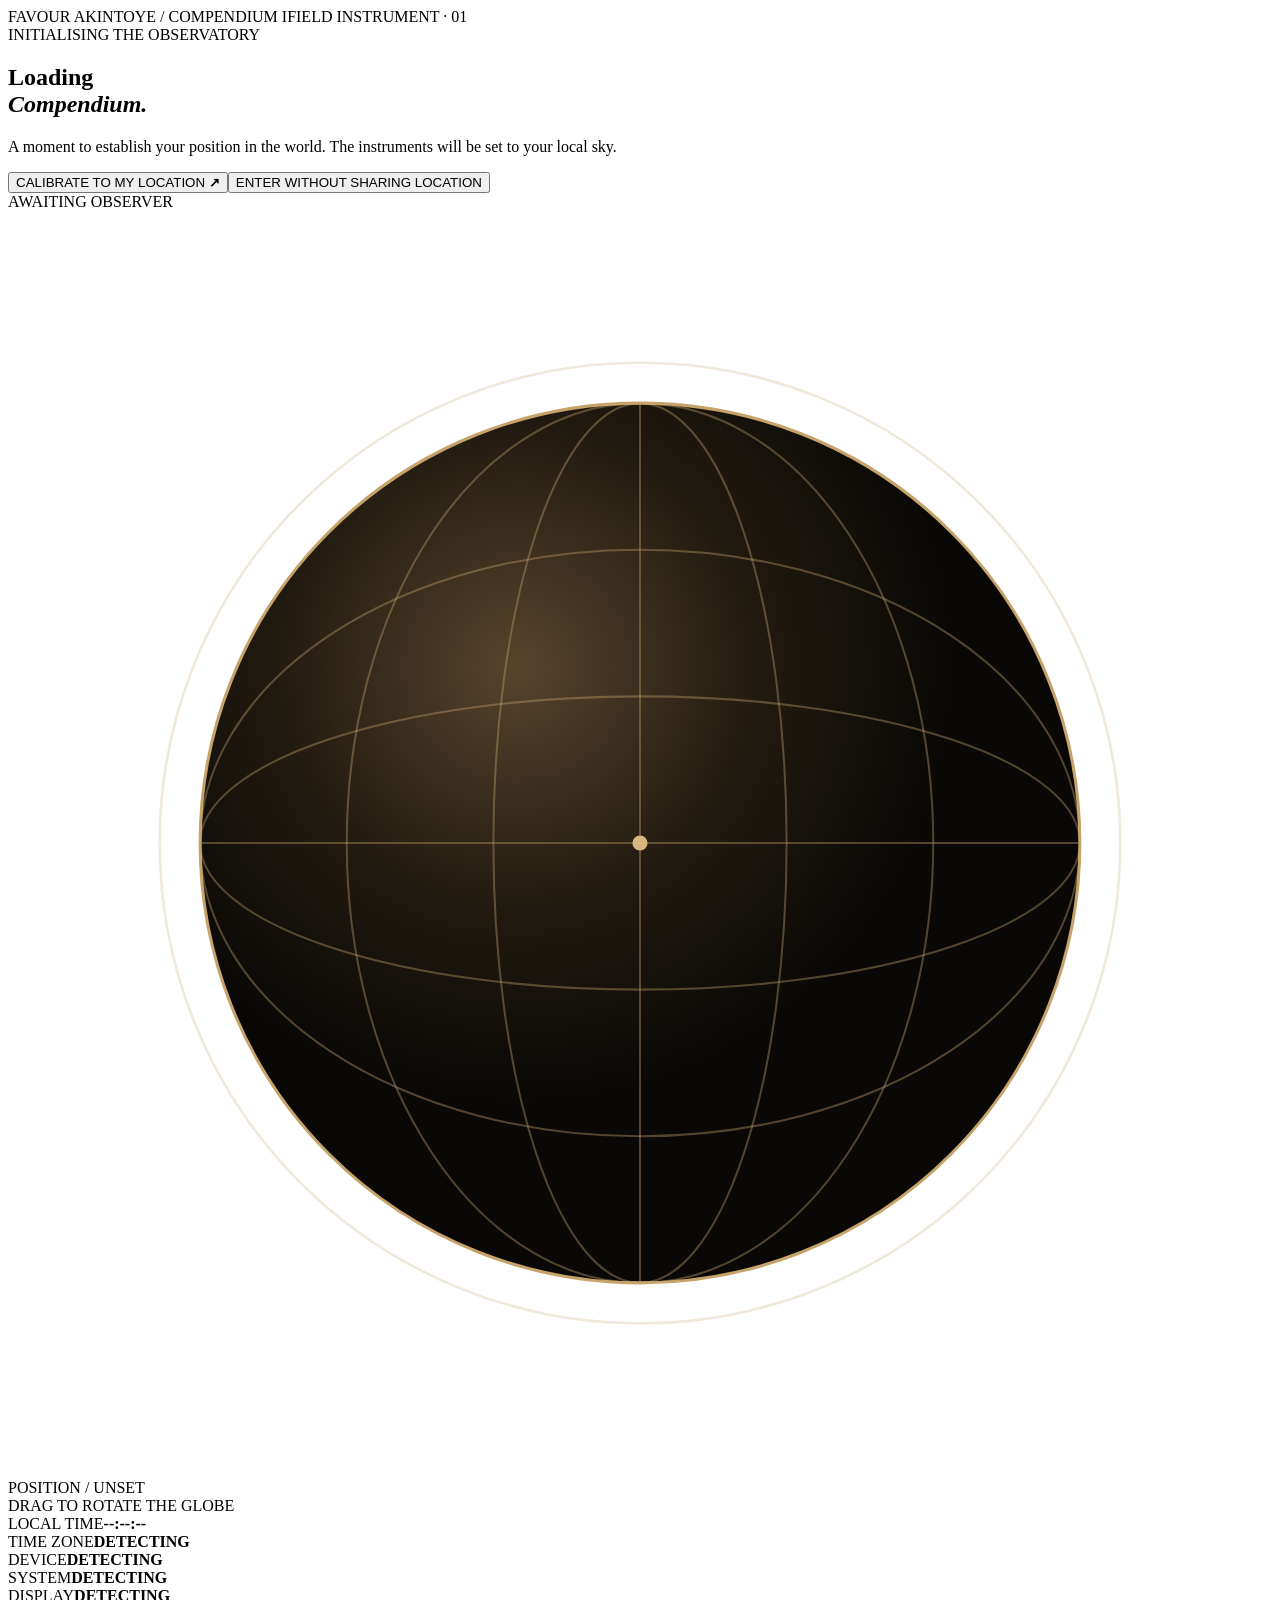
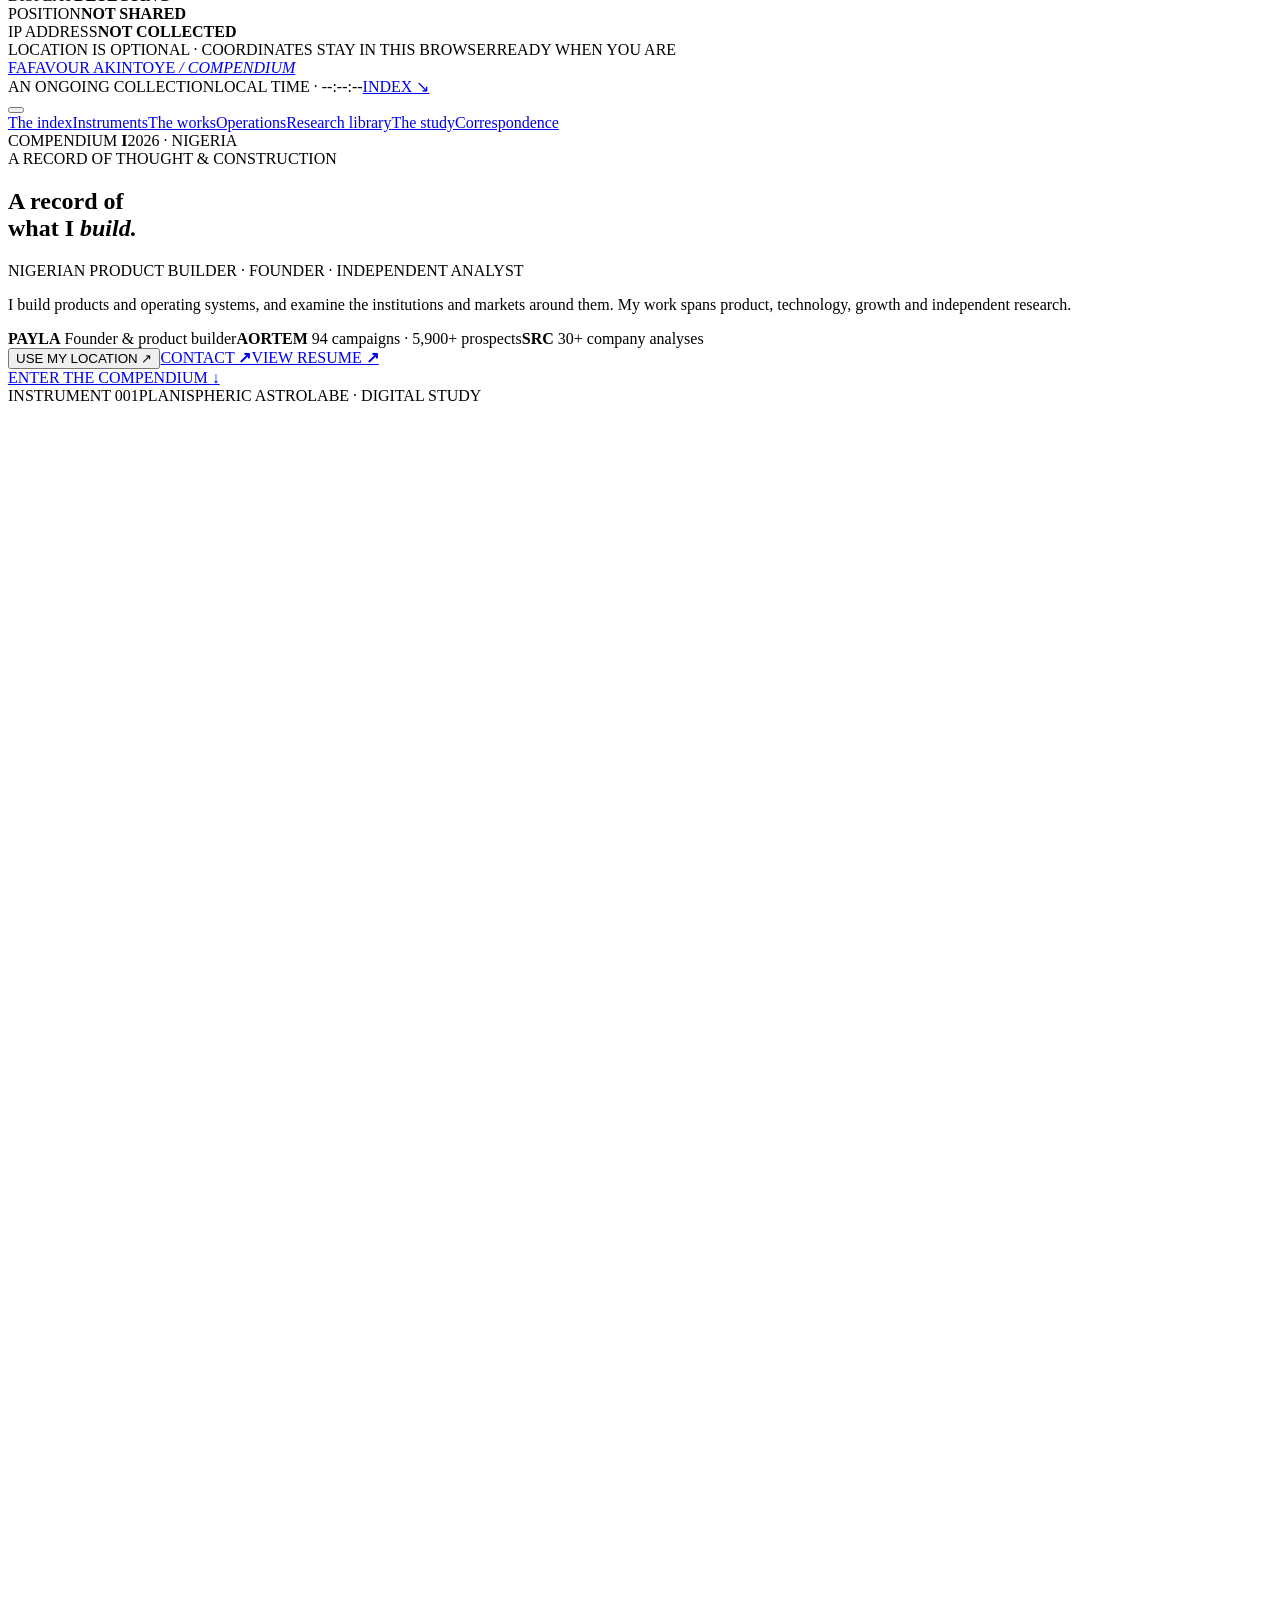
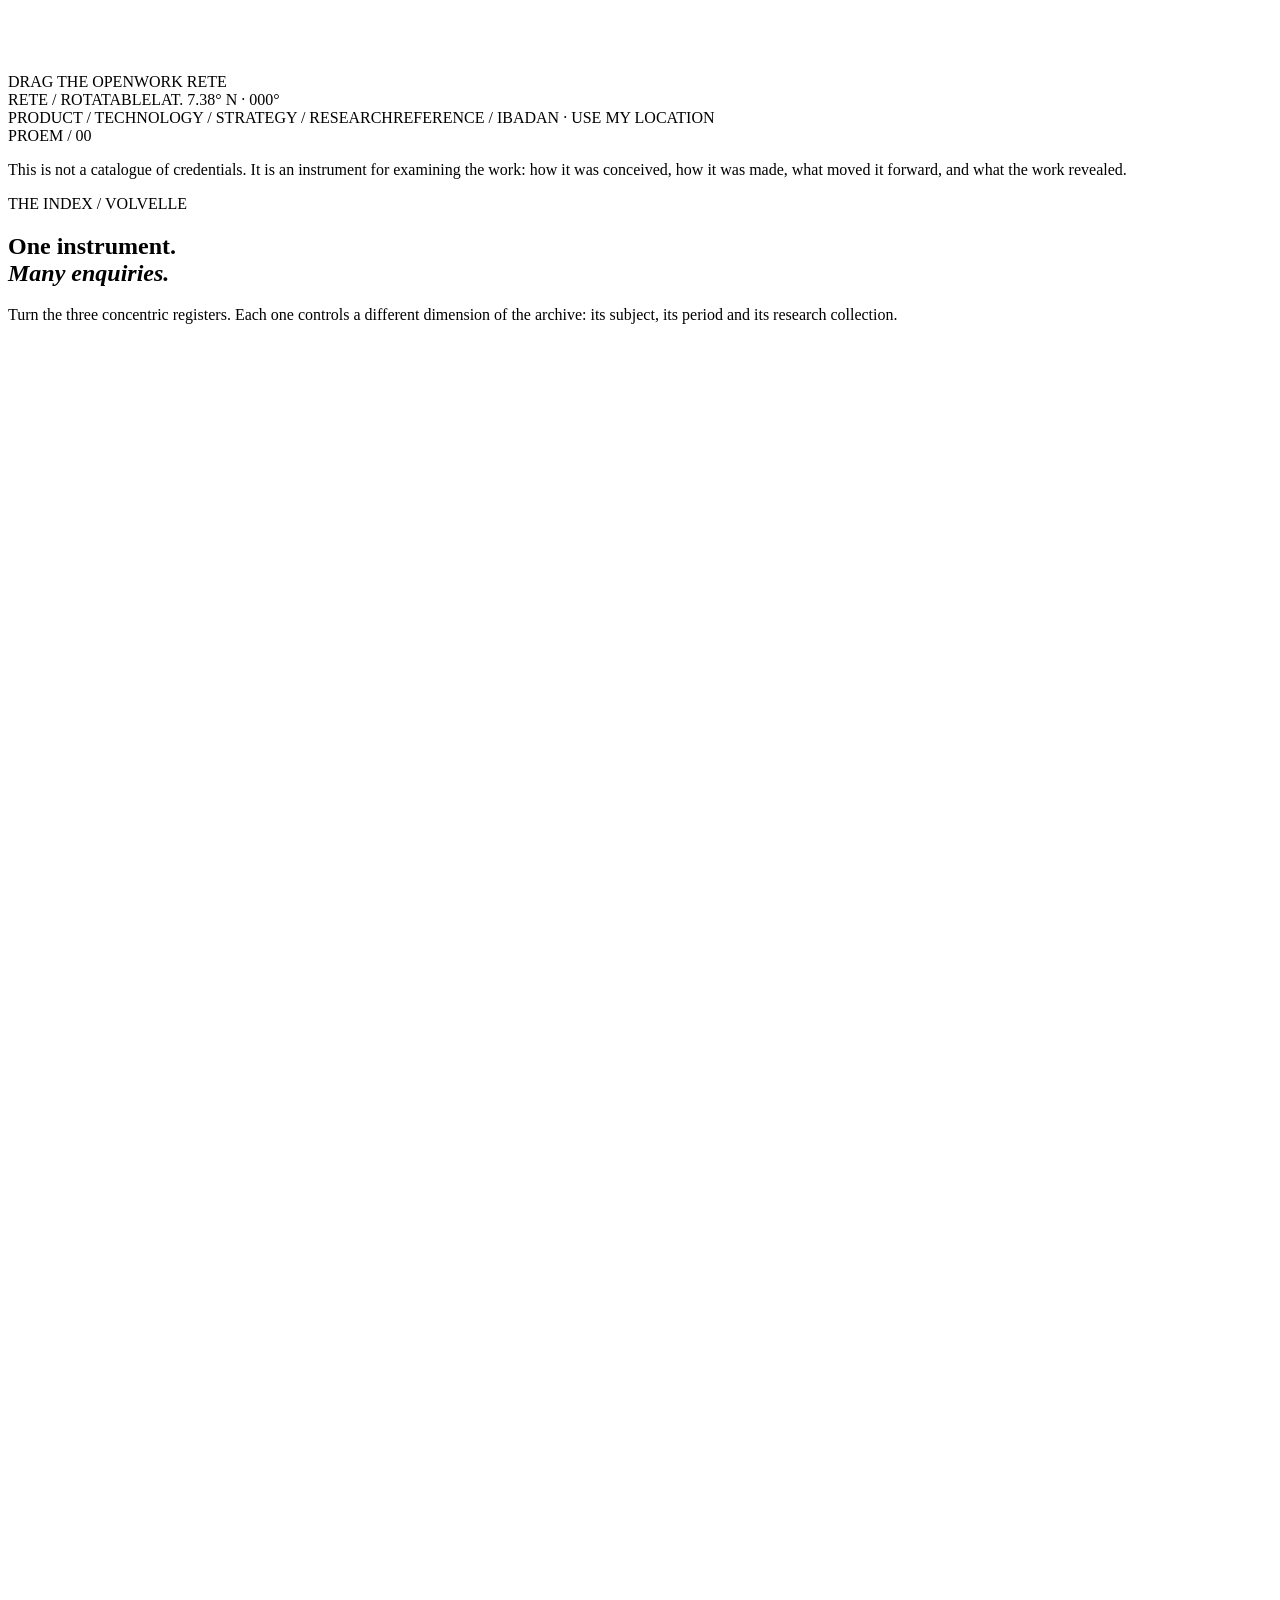
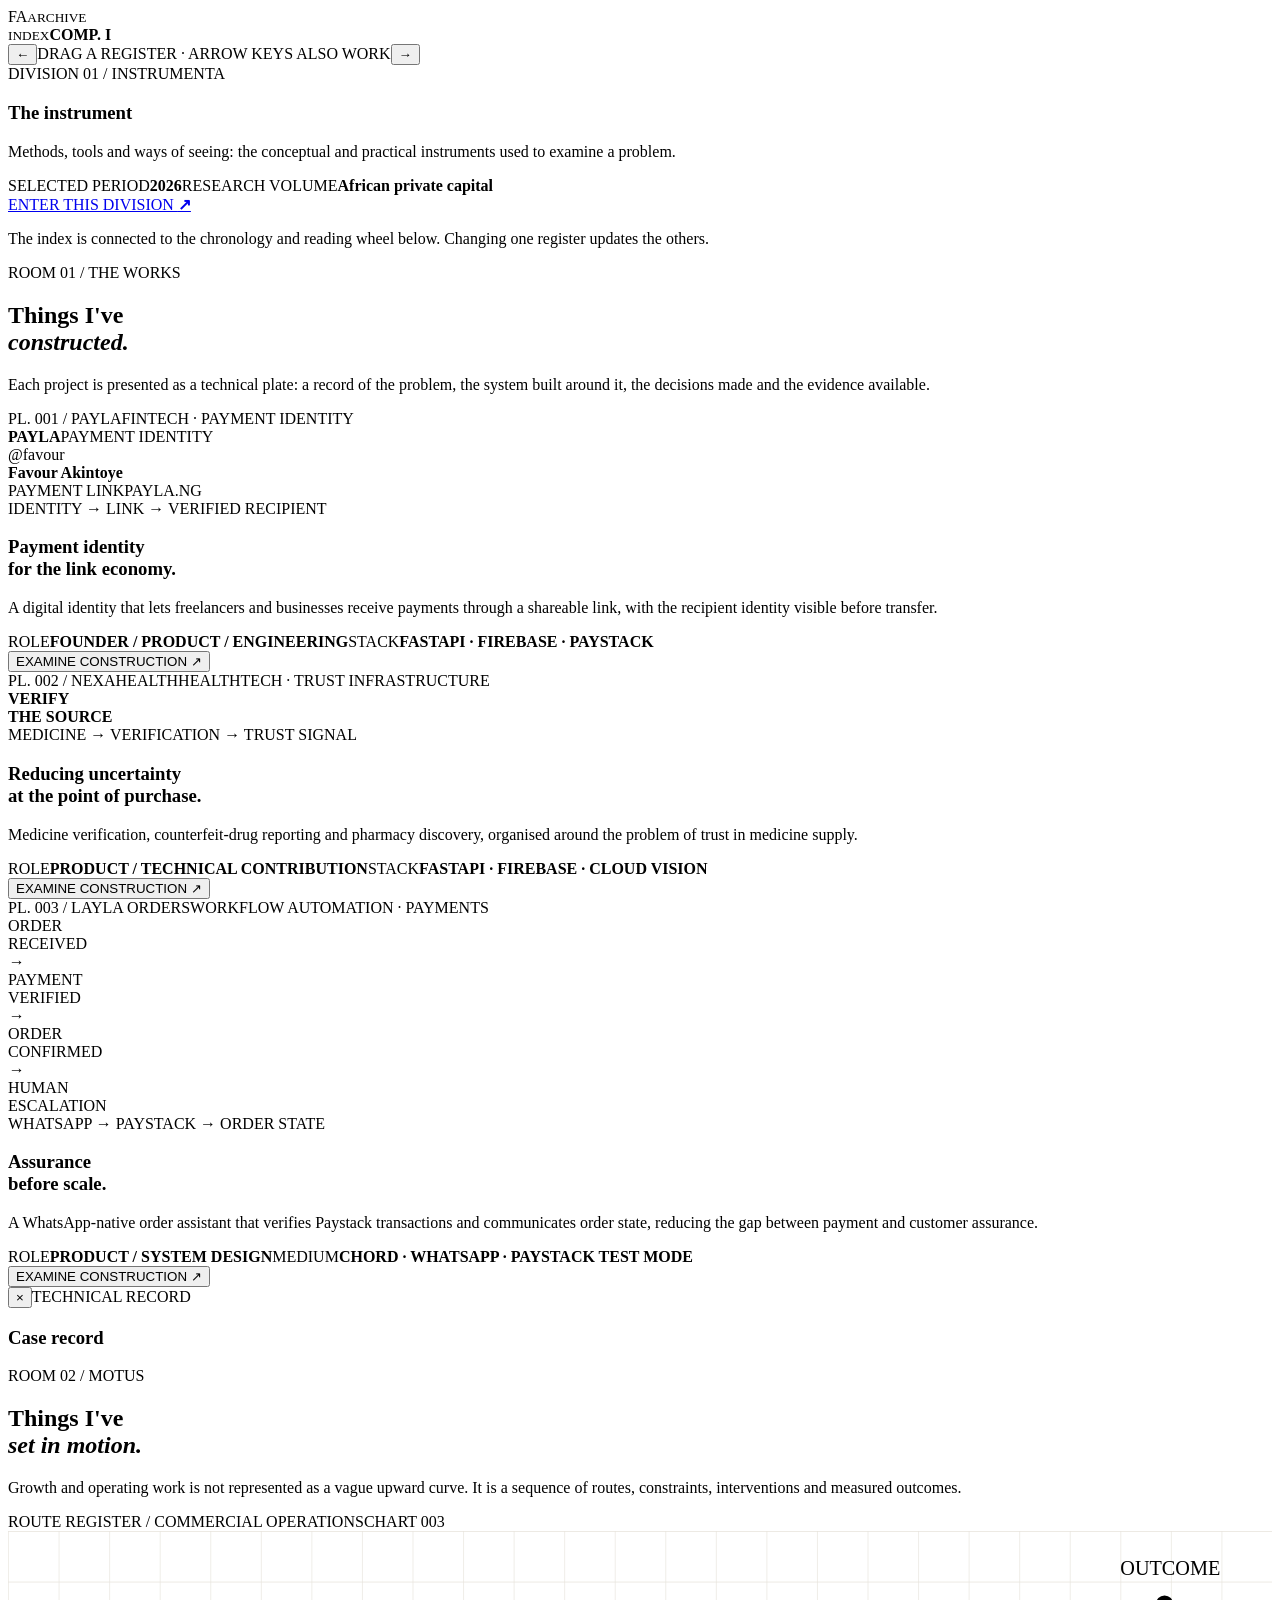
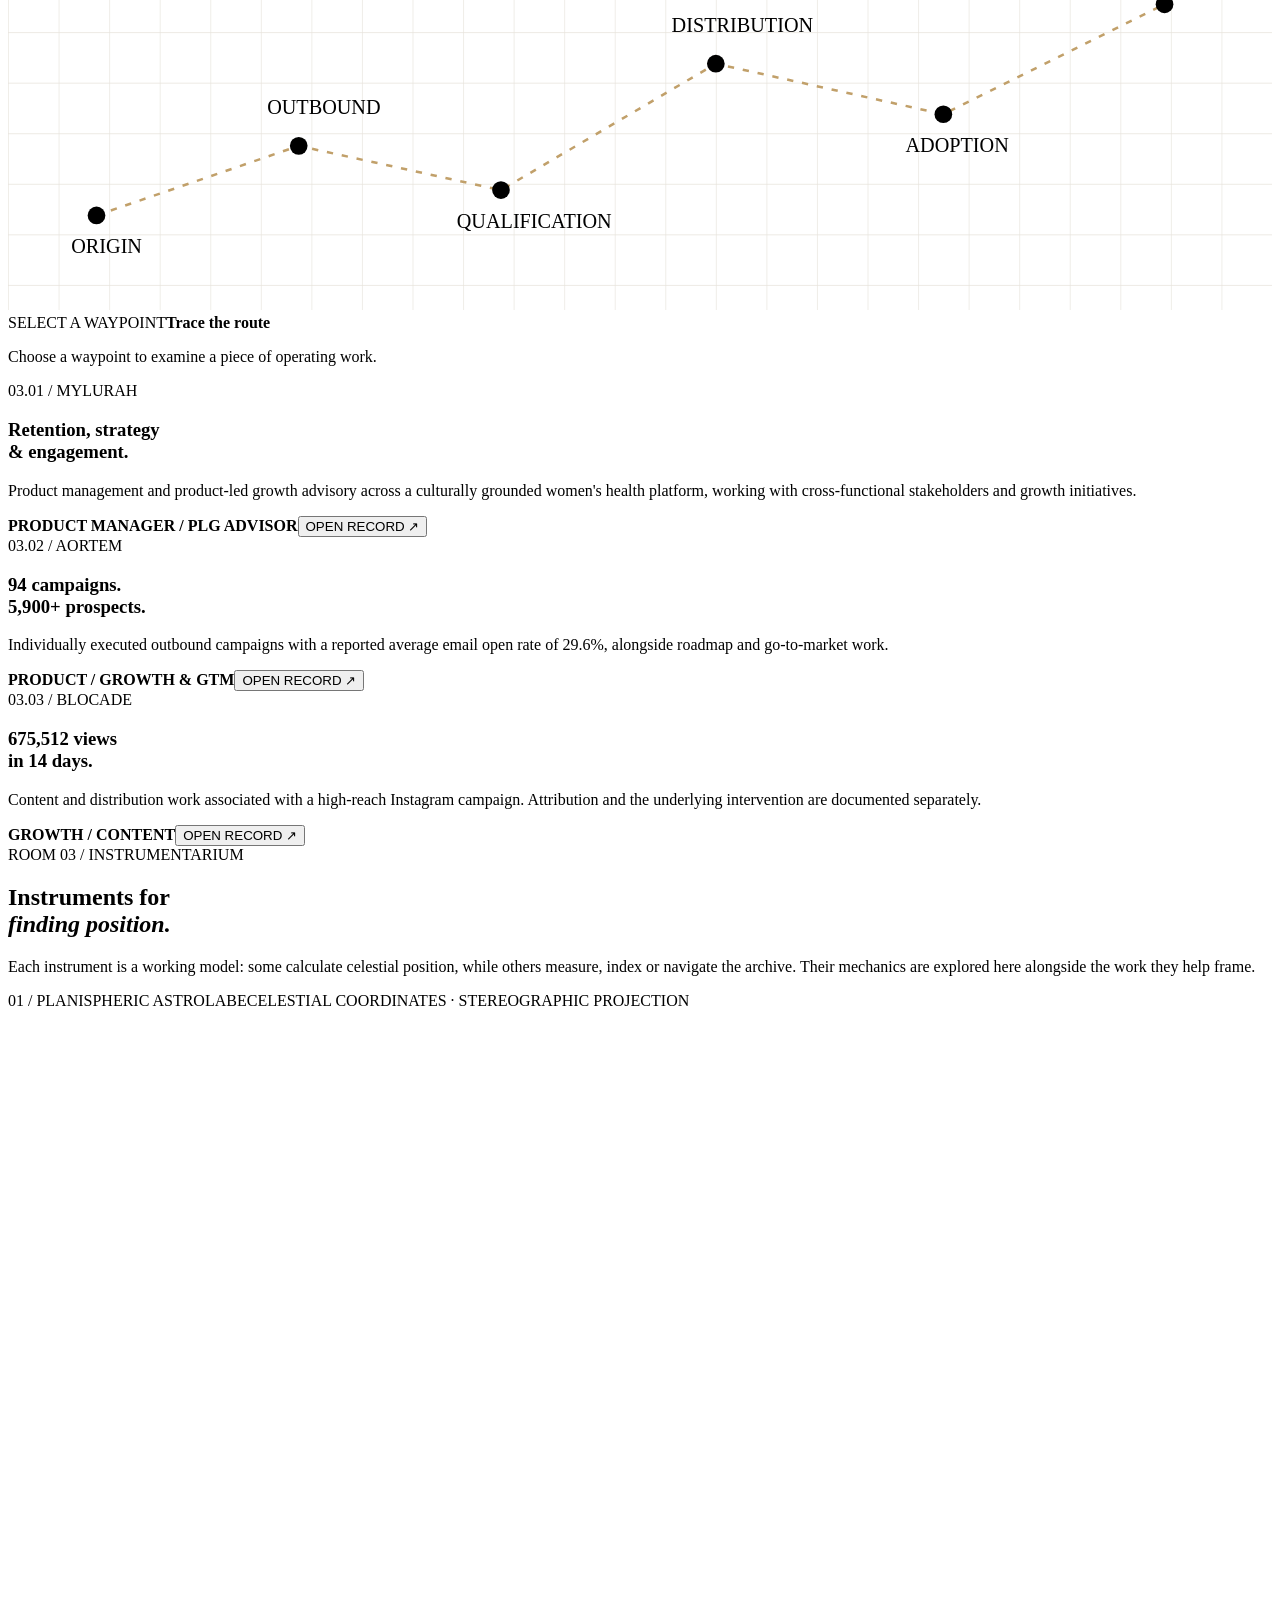
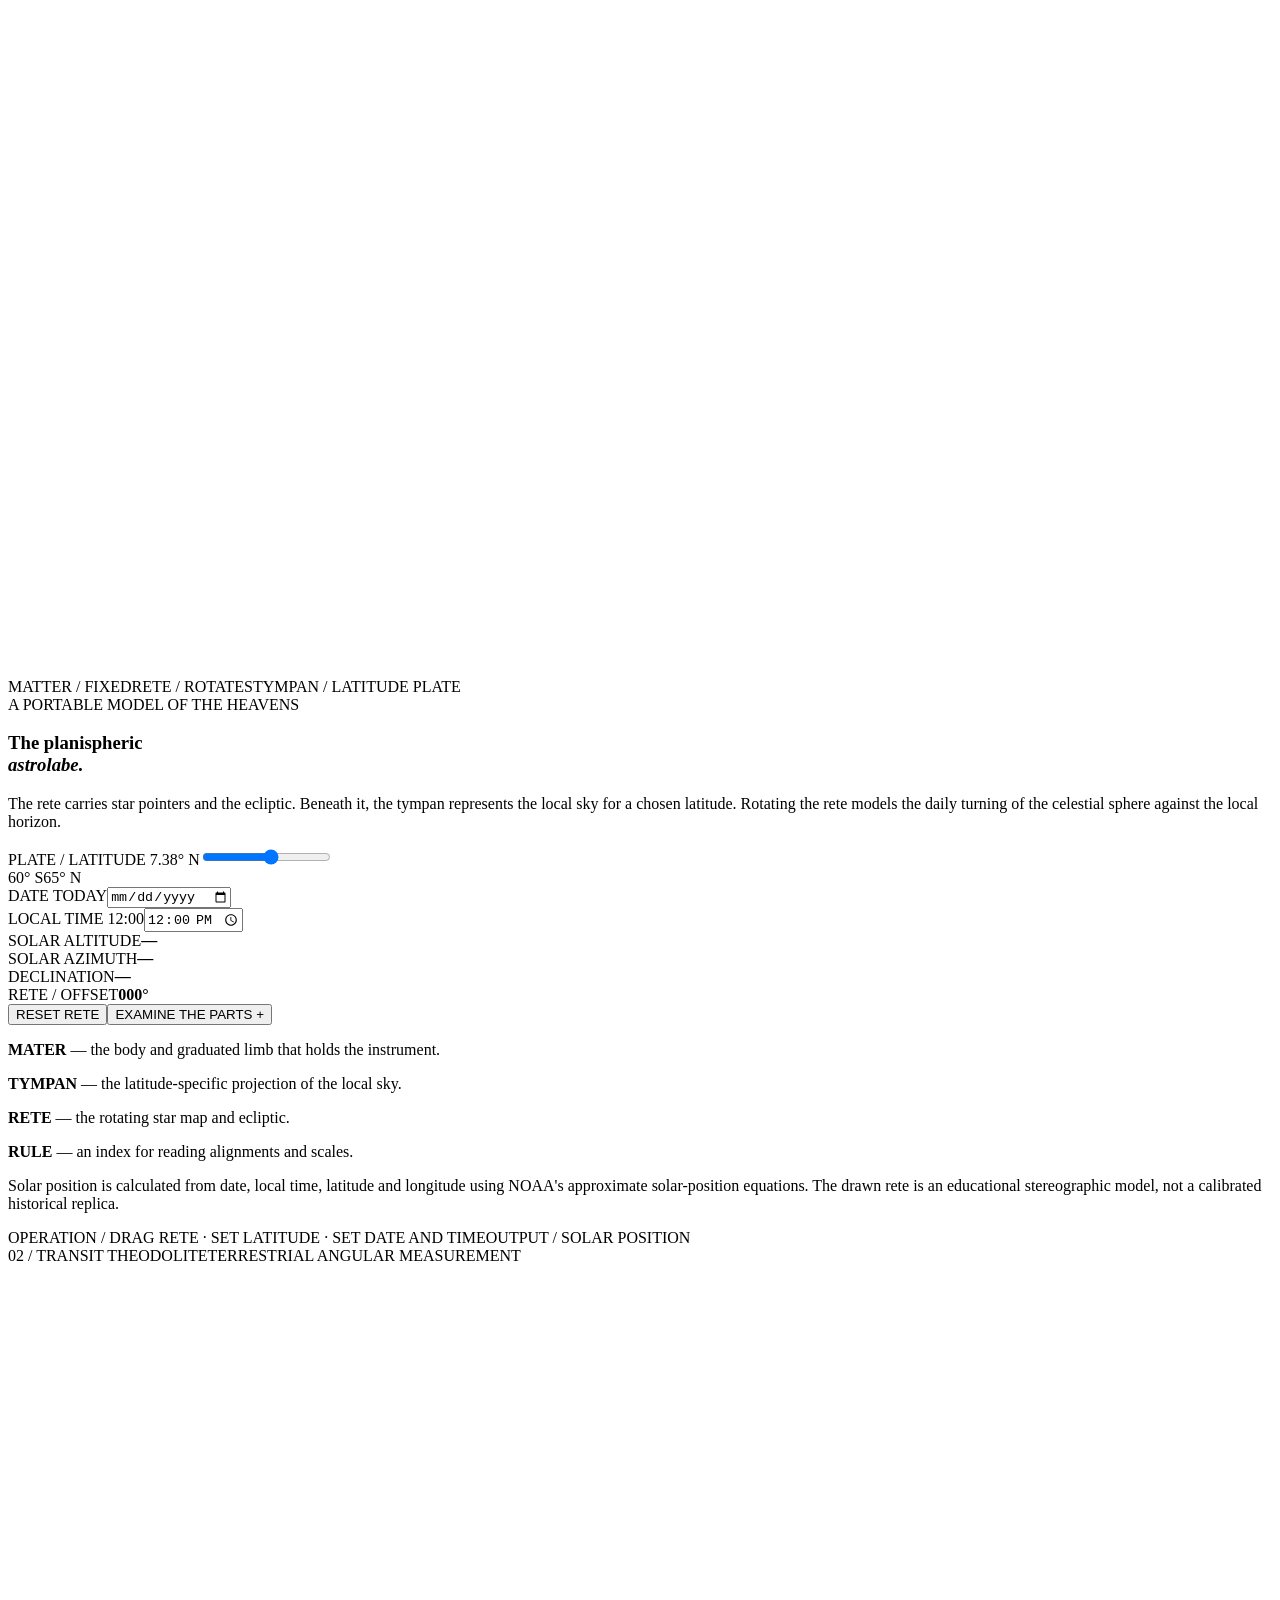
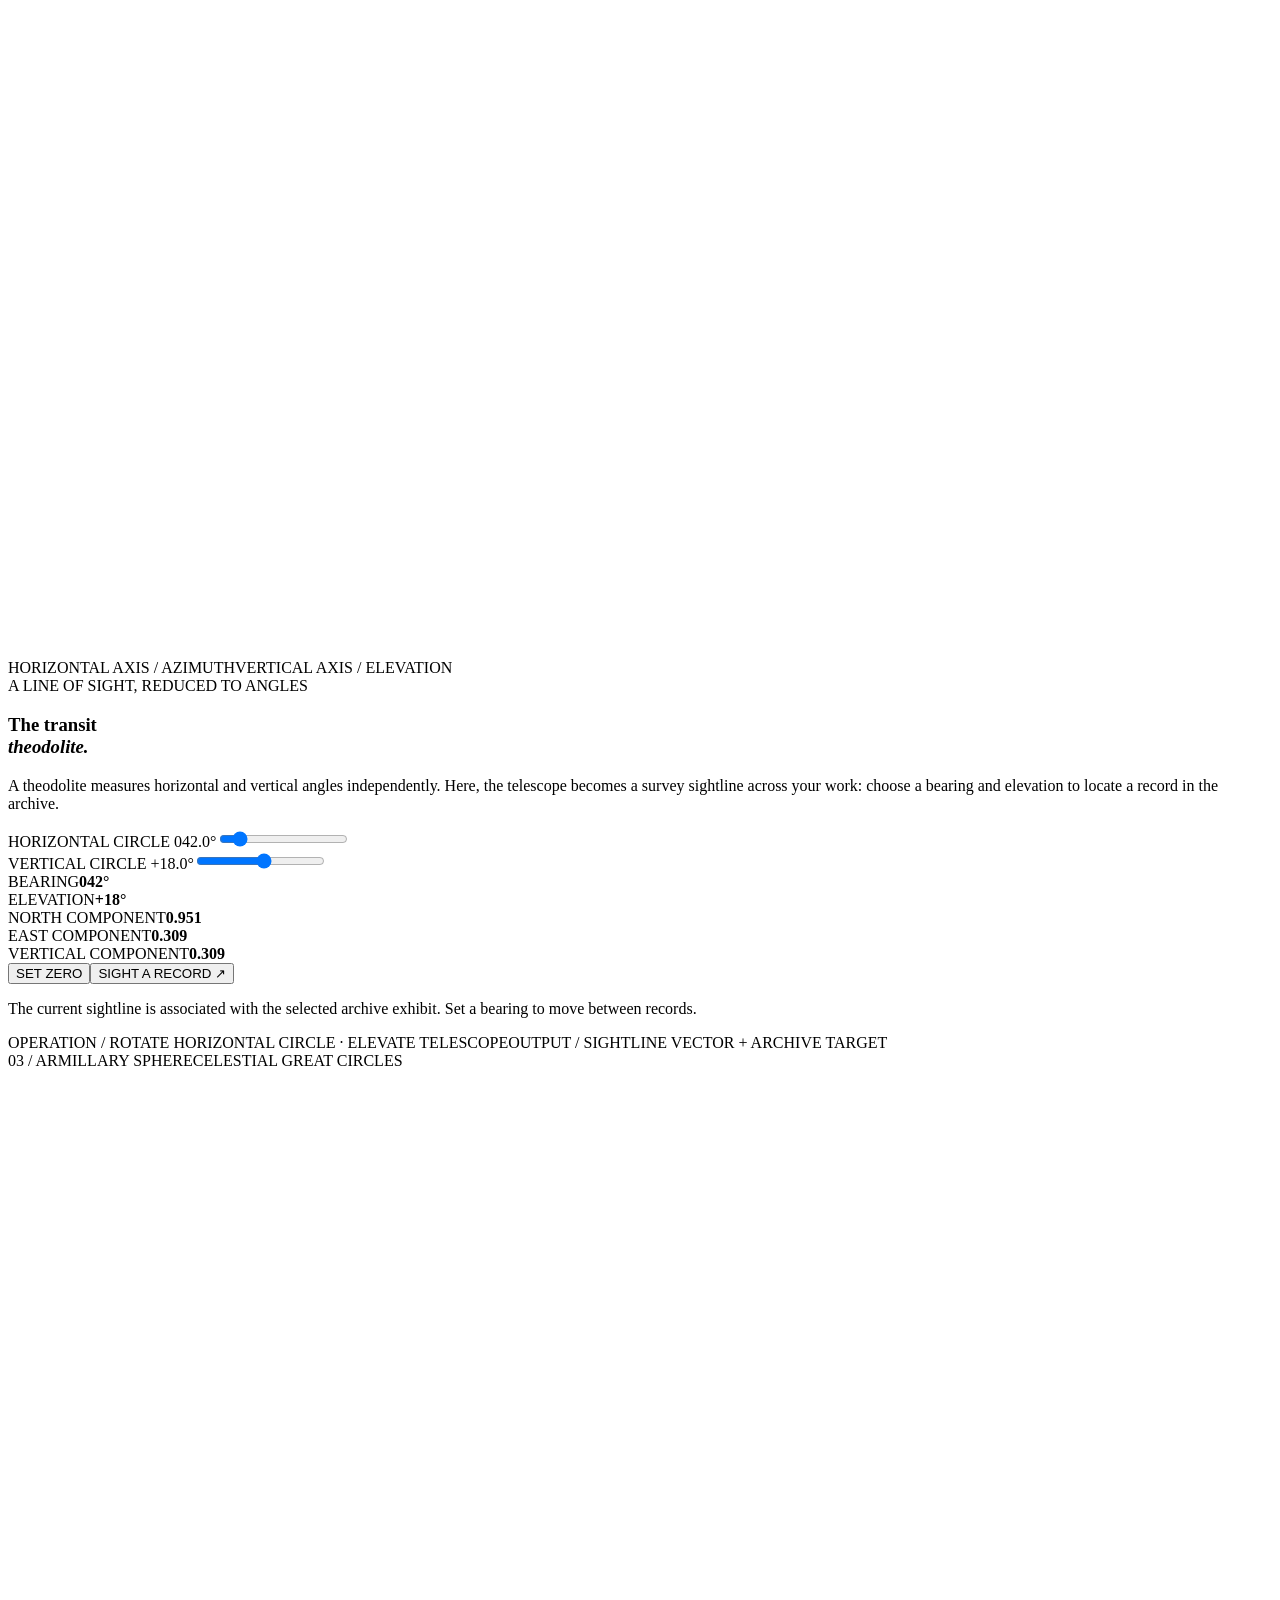
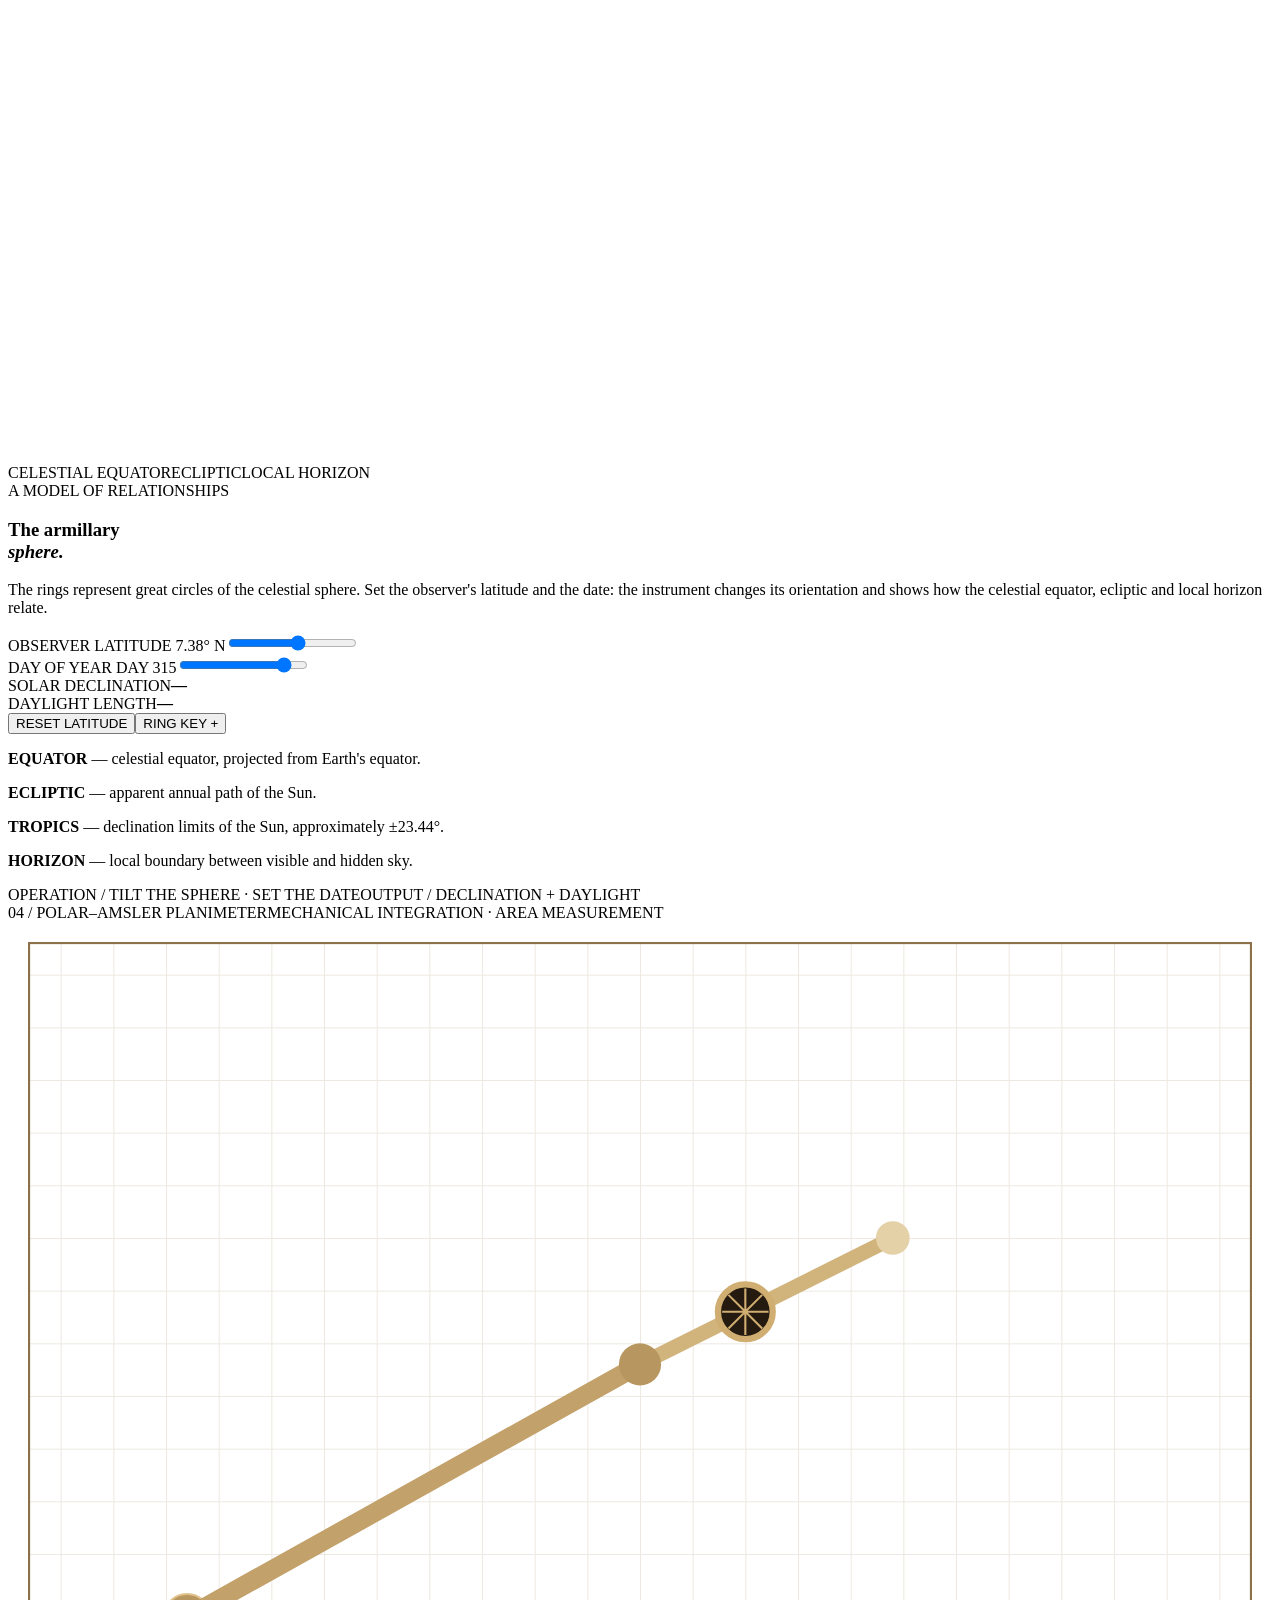
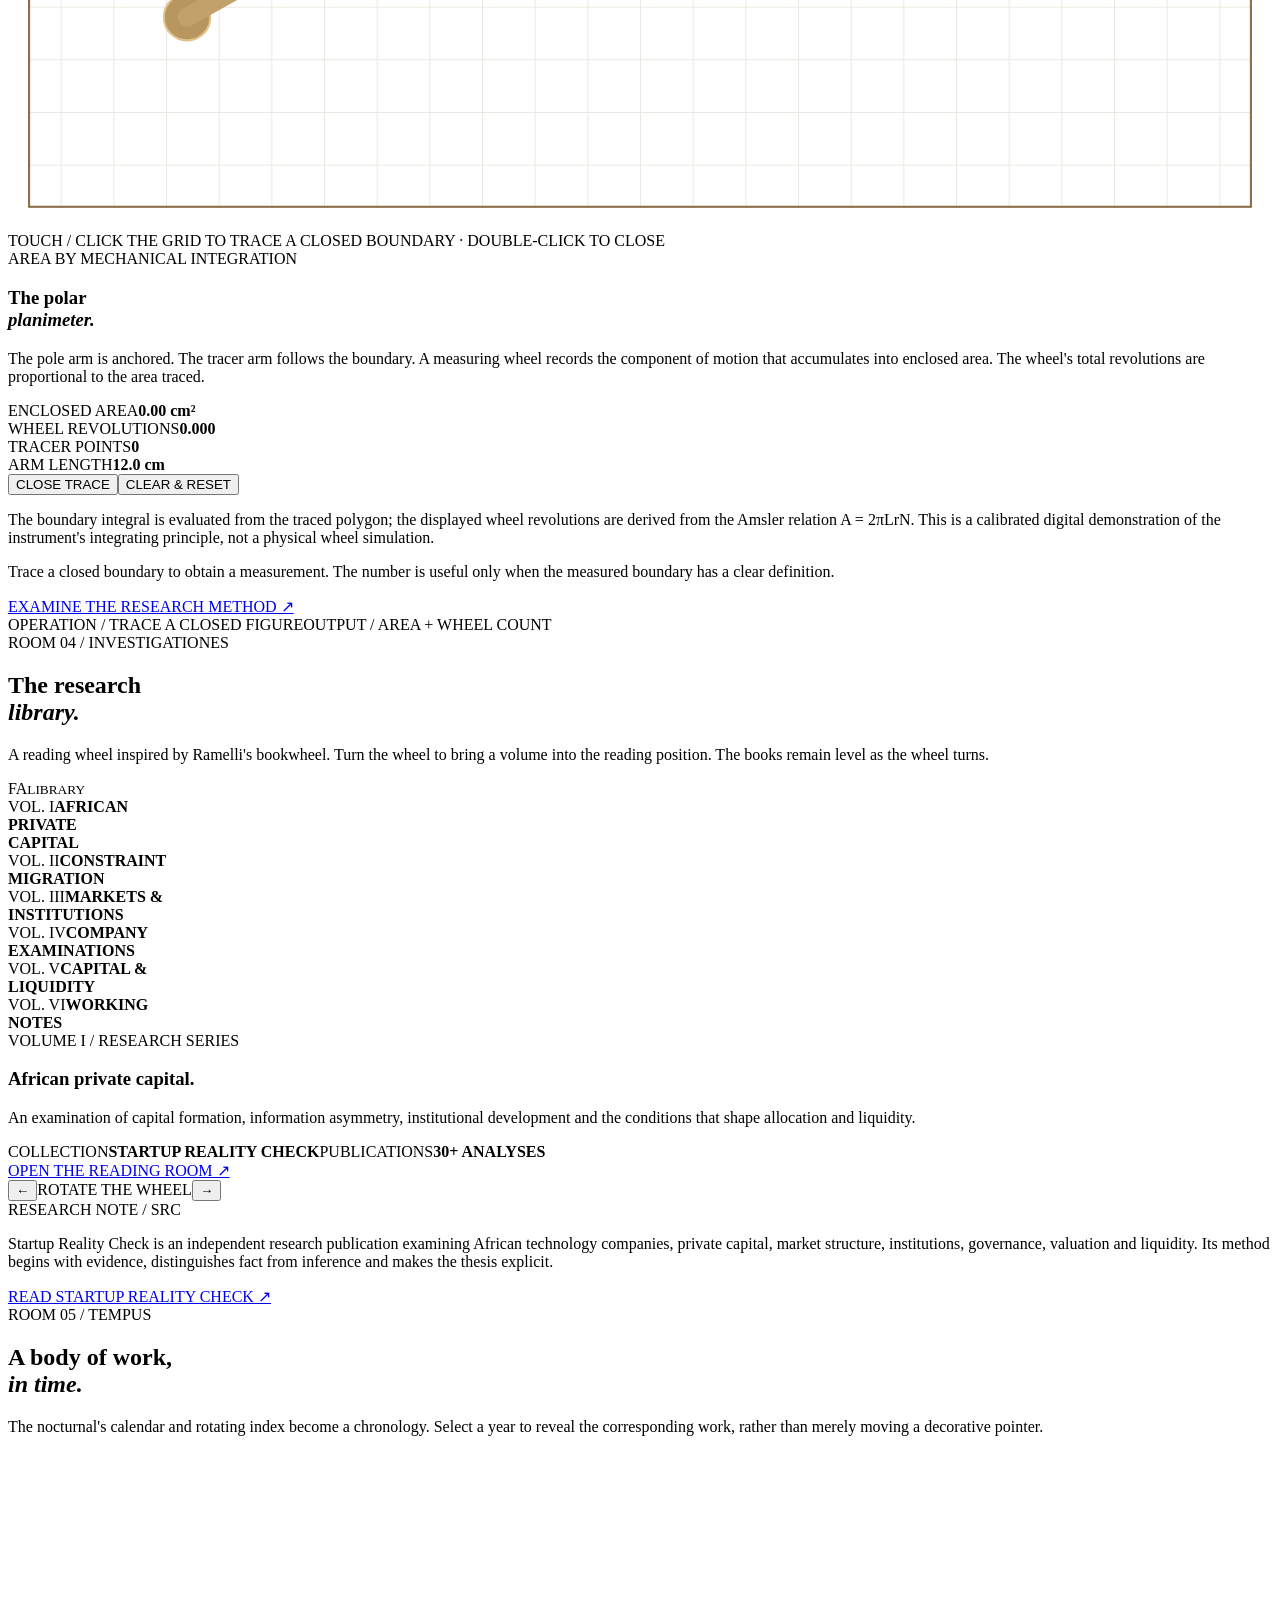
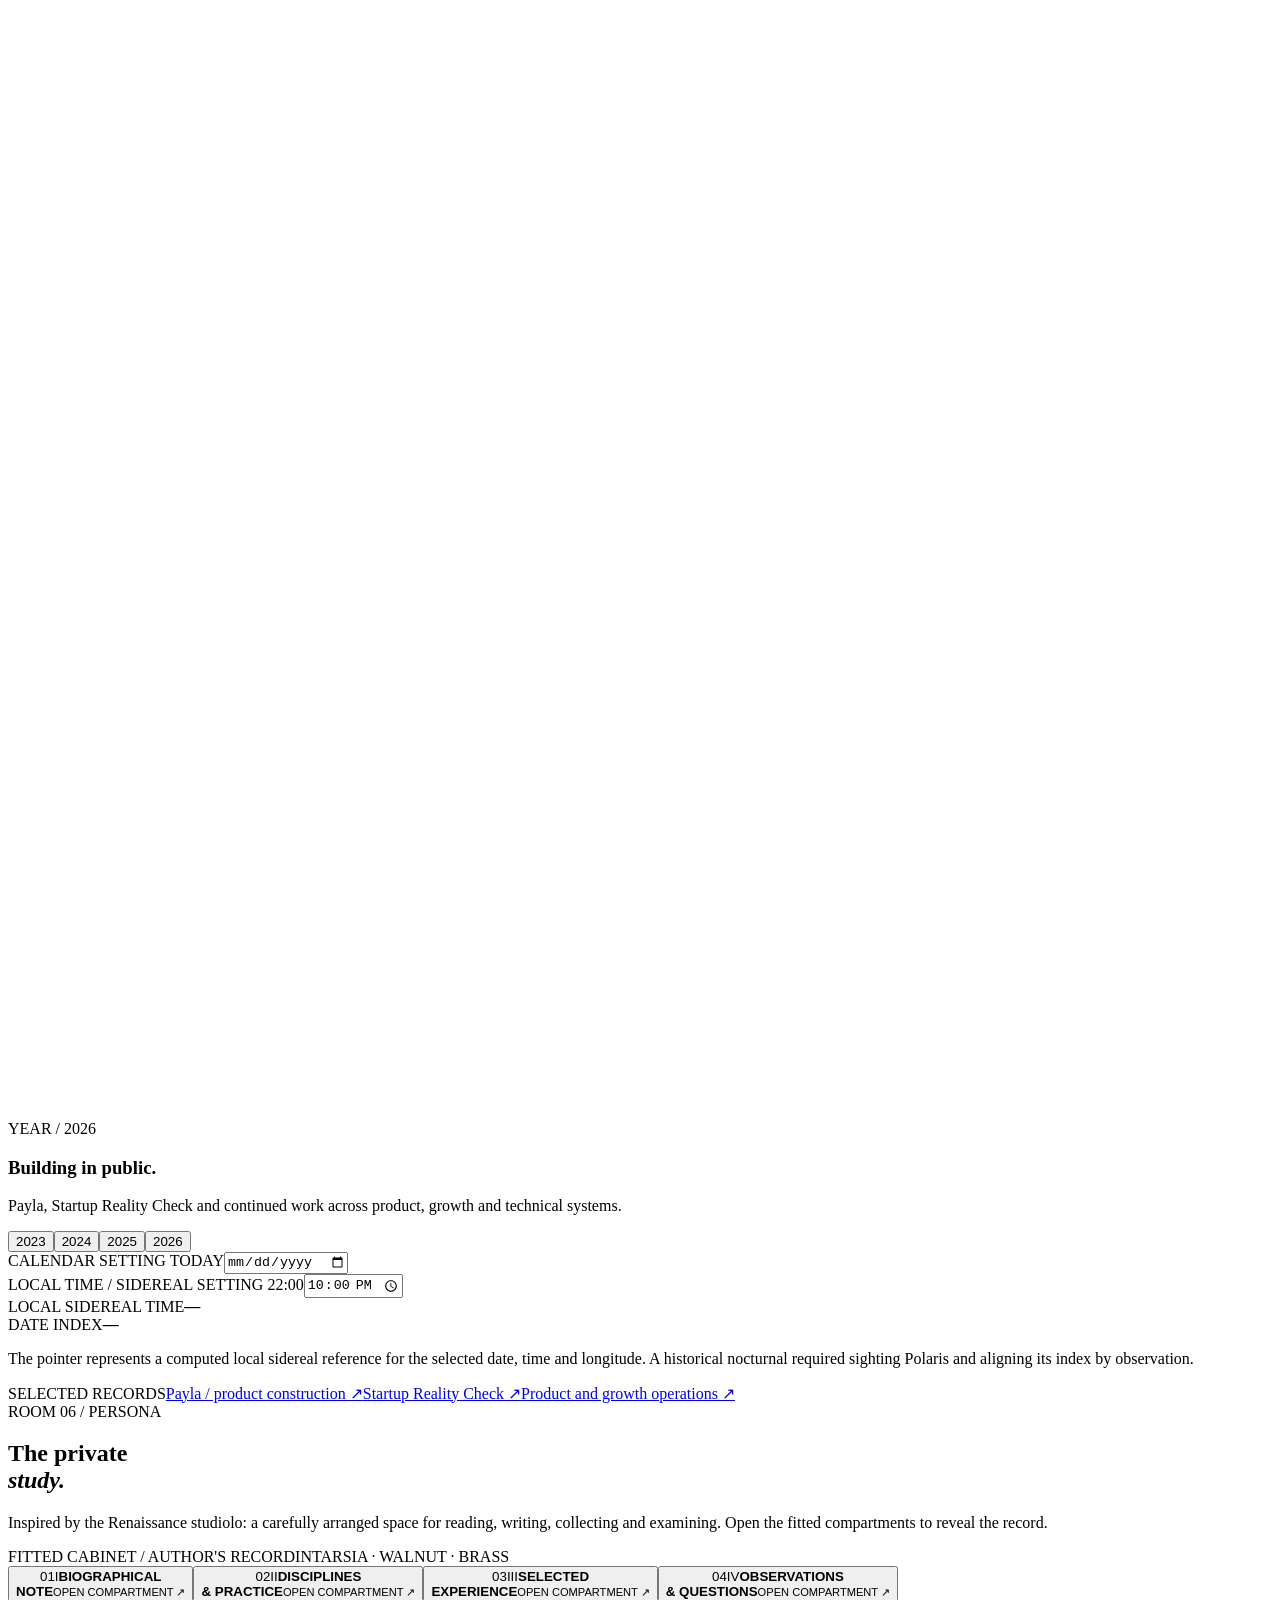
==== commit a870208b: "first commit: The Chronographic Archive" ====
--- a/index.html
+++ b/index.html
@@ -8,9 +8,25 @@
 <link href="https://fonts.googleapis.com/css2?family=DM+Mono:wght@400;500&family=Instrument+Serif:ital@0;1&family=Manrope:wght@300;400;500;600;700&display=swap" rel="stylesheet">
 <link rel="stylesheet" href="styles.css">
 </head>
-<body>
+<body class="arrival-open">
 <div class="grain" aria-hidden="true"></div>
-<header class="topbar"><a class="brand" href="#threshold"><span class="seal">FA</span><span>FAVOUR AKINTOYE <i>/ COMPENDIUM</i></span></a><div class="top-meta"><span class="live-dot"></span><span>AN ONGOING COLLECTION</span><time id="localClock">LOCAL TIME · --:--:--</time><a href="#index">INDEX ↘</a></div><button class="menu-toggle" id="menuToggle" aria-label="Open navigation">☰</button></header>
+<div class="arrival" id="arrival" role="dialog" aria-modal="true" aria-labelledby="arrivalTitle">
+ <div class="arrival-grain"></div><div class="arrival-top"><span>FAVOUR AKINTOYE / COMPENDIUM I</span><span>FIELD INSTRUMENT · 01</span></div>
+ <div class="arrival-core">
+  <div class="arrival-copy"><div class="arrival-kicker"><i></i> INITIALISING THE OBSERVATORY</div><h2 id="arrivalTitle">Loading<br><em>Compendium.</em></h2><p class="arrival-intro" id="arrivalIntro">A moment to establish your position in the world. The instruments will be set to your local sky.</p>
+   <div class="arrival-actions" id="arrivalActions"><button class="arrival-primary" id="locateAndEnter" type="button">CALIBRATE TO MY LOCATION <b>↗</b></button><button class="arrival-skip" id="enterWithoutLocation" type="button">ENTER WITHOUT SHARING LOCATION</button></div>
+   <div class="arrival-status" id="arrivalStatus" aria-live="polite"><span class="status-pulse"></span><span id="arrivalStatusText">AWAITING OBSERVER</span></div>
+  </div>
+  <div class="globe-stage" id="globeStage" aria-label="Interactive globe illustration; drag to rotate">
+   <div class="globe-aura"></div><svg class="arrival-globe" id="arrivalGlobe" viewBox="0 0 500 500" role="img" aria-label="Rotating globe with longitude and latitude lines"><defs><radialGradient id="globeFill" cx="36%" cy="30%"><stop stop-color="#57452c"/><stop offset=".55" stop-color="#211a10"/><stop offset="1" stop-color="#090806"/></radialGradient><clipPath id="globeClip"><circle cx="250" cy="250" r="174"/></clipPath></defs><circle cx="250" cy="250" r="190" fill="none" stroke="#b8955d" stroke-opacity=".22"/><circle cx="250" cy="250" r="174" fill="url(#globeFill)" stroke="#c6a36a" stroke-width="1.2"/><g clip-path="url(#globeClip)" id="globeGrid" fill="none" stroke="#c7a66e" stroke-opacity=".38" stroke-width=".8"><ellipse cx="250" cy="250" rx="174" ry="58"/><ellipse cx="250" cy="250" rx="174" ry="116"/><ellipse cx="250" cy="250" rx="58" ry="174"/><ellipse cx="250" cy="250" rx="116" ry="174"/><path d="M76 250H424M250 76V424"/></g><g id="globeMarker" opacity="0"><circle r="12" fill="#d9b779" fill-opacity=".14"/><circle r="4" fill="#f0d39a"/><circle r="17" fill="none" stroke="#e0bc7c" stroke-width="1"/></g><circle cx="250" cy="250" r="3" fill="#d7b77e"/></svg>
+   <div class="globe-coordinate" id="globeCoordinate">POSITION / UNSET</div><div class="globe-hint">DRAG TO ROTATE THE GLOBE</div>
+  </div>
+ </div>
+ <div class="arrival-data"><div><span>LOCAL TIME</span><b id="arrivalTime">--:--:--</b></div><div><span>TIME ZONE</span><b id="arrivalZone">DETECTING</b></div><div><span>DEVICE</span><b id="arrivalDevice">DETECTING</b></div><div><span>SYSTEM</span><b id="arrivalSystem">DETECTING</b></div><div><span>DISPLAY</span><b id="arrivalDisplay">DETECTING</b></div><div><span>POSITION</span><b id="arrivalPosition">NOT SHARED</b></div><div><span>IP ADDRESS</span><b>NOT COLLECTED</b></div></div>
+ <div class="arrival-bottom"><span>LOCATION IS OPTIONAL · COORDINATES STAY IN THIS BROWSER</span><span id="arrivalProgressLabel">READY WHEN YOU ARE</span></div>
+</div>
+
+<header class="topbar"><a class="brand" href="#threshold"><span class="seal">FA</span><span>FAVOUR AKINTOYE <i>/ COMPENDIUM</i></span></a><div class="top-meta"><span class="live-dot"></span><span>AN ONGOING COLLECTION</span><time id="localClock">LOCAL TIME · --:--:--</time><a href="#index">INDEX ↘</a></div><button class="menu-toggle" id="menuToggle" aria-label="Open navigation"><span></span><span></span></button></header>
 <nav class="mobile-nav" id="mobileNav"><a href="#index">The index</a><a href="#instruments">Instruments</a><a href="#works">The works</a><a href="#operations">Operations</a><a href="#library">Research library</a><a href="#study">The study</a><a href="#correspondence">Correspondence</a></nav>
 <main>
 <section class="threshold" id="threshold">
@@ -54,8 +70,8 @@
 </section>
 <section class="chronology-section section-pad" id="chronology"><div class="section-heading"><div><div class="eyebrow">ROOM 05 / TEMPUS</div><h2>A body of work,<br><em>in time.</em></h2></div><p>The nocturnal's calendar and rotating index become a chronology. Select a year to reveal the corresponding work, rather than merely moving a decorative pointer.</p></div><div class="nocturnal-layout"><div class="nocturnal"><svg id="nocturnalSvg" viewBox="0 0 500 500" role="img" aria-label="Interactive nocturnal-inspired calendar dial"></svg><div class="nocturnal-handle"></div></div><div class="chrono-reading"><span class="small-label" id="chronoYearLabel">YEAR / 2026</span><h3 id="chronoTitle">Building in public.</h3><p id="chronoDescription">Payla, Startup Reality Check and continued work across product, growth and technical systems.</p><div class="year-controls"><button data-year="2023">2023</button><button data-year="2024">2024</button><button data-year="2025">2025</button><button data-year="2026" class="active">2026</button></div><div class="control-block chrono-setting"><label for="nocturnalDate">CALENDAR SETTING <output id="nocturnalDateOut">TODAY</output></label><input id="nocturnalDate" type="date"></div><div class="control-block chrono-setting"><label for="nocturnalTime">LOCAL TIME / SIDEREAL SETTING <output id="nocturnalTimeOut">22:00</output></label><input id="nocturnalTime" type="time" value="22:00"></div><div class="readout-grid"><div><span>LOCAL SIDEREAL TIME</span><b id="siderealReadout">—</b></div><div><span>DATE INDEX</span><b id="nocturnalDayReadout">—</b></div></div><p class="micro-note">The pointer represents a computed local sidereal reference for the selected date, time and longitude. A historical nocturnal required sighting Polaris and aligning its index by observation.</p><div class="chrono-records" id="chronoRecords"><span>SELECTED RECORDS</span><a href="#works">Payla / product construction ↗</a><a href="#library">Startup Reality Check ↗</a><a href="#operations">Product and growth operations ↗</a></div></div></div>
 </section>
-<section class="study-section section-pad" id="study"><div class="section-heading"><div><div class="eyebrow">ROOM 06 / PERSONA</div><h2>The private<br><em>study.</em></h2></div><p>Inspired by the Renaissance studiolo: a carefully arranged space for reading, writing, collecting and examining. Open the fitted compartments to reveal the record.</p></div><div class="studiolo"><div class="study-header"><span>FITTED CABINET / AUTHOR'S RECORD</span><span>INTARSIA · WALNUT · BRASS</span></div><div class="cabinet-grid"><button class="cabinet-door" data-drawer="biography"><span class="cabinet-number">01</span><span class="cabinet-icon">✧</span><b>BIOGRAPHICAL<br>NOTE</b><small>OPEN COMPARTMENT ↗</small></button><button class="cabinet-door" data-drawer="practice"><span class="cabinet-number">02</span><span class="cabinet-icon">⌘</span><b>DISCIPLINES<br>& PRACTICE</b><small>OPEN COMPARTMENT ↗</small></button><button class="cabinet-door" data-drawer="experience"><span class="cabinet-number">03</span><span class="cabinet-icon">▤</span><b>SELECTED<br>EXPERIENCE</b><small>OPEN COMPARTMENT ↗</small></button><button class="cabinet-door" data-drawer="observations"><span class="cabinet-number">04</span><span class="cabinet-icon">✎</span><b>OBSERVATIONS<br>& QUESTIONS</b><small>OPEN COMPARTMENT ↗</small></button></div><div class="drawer-content" id="drawerContent" aria-live="polite"><span class="small-label">THE CABINET IS CLOSED</span><p>Select a compartment to examine its contents.</p></div></div></section>
-<section class="correspondence-section section-pad" id="correspondence"><div class="correspondence-frame"><div class="correspondence-heading"><div class="eyebrow">THE COLLECTION REMAINS OPEN</div><h2>Every instrument<br>requires an <em>observer.</em></h2><p>For product, technology, strategy, research and selected collaborations.</p></div><div class="correspondence-instrument"><div class="compass-dial" id="contactCompass"><span class="compass-n">N</span><span class="compass-ne">NE</span><span class="compass-e">E</span><span class="compass-se">SE</span><span class="compass-s">S</span><span class="compass-sw">SW</span><span class="compass-w">W</span><span class="compass-nw">NW</span><i class="compass-needle"></i><button data-contact="email" class="compass-hotspot hs-n" aria-label="Email">✉</button><button data-contact="resume" class="compass-hotspot hs-ne" aria-label="Resume">CV</button><button data-contact="substack" class="compass-hotspot hs-e" aria-label="Substack">▤</button><button data-contact="portfolio" class="compass-hotspot hs-se" aria-label="Portfolio PDF">PDF</button><button data-contact="github" class="compass-hotspot hs-s" aria-label="GitHub">⌘</button><button data-contact="x" class="compass-hotspot hs-sw" aria-label="X">𝕏</button><button data-contact="payla" class="compass-hotspot hs-w" aria-label="Payla">↗</button><button data-contact="whatsapp" class="compass-hotspot hs-nw" aria-label="WhatsApp">WA</button></div><div class="contact-readout" aria-live="polite"><span id="contactKind">CORRESPONDENCE / SELECT A BEARING</span><b id="contactTitle">Choose a direction.</b><p id="contactDescription">The compass points to the appropriate channel. Select a bearing to reveal the destination.</p><a id="contactLink" href="mailto:favour@payla.vip">SELECT A CHANNEL ↗</a></div></div><div class="colophon"><span>FAVOUR AKINTOYE / COMPENDIUM I</span><span>AN ONGOING COLLECTION · 2026</span><span id="footerLocation">REFERENCE / IBADAN · LOCATION NOT YET SHARED</span></div></div></section>
+<section class="study-section section-pad" id="study"><div class="section-heading"><div><div class="eyebrow">ROOM 06 / PERSONA</div><h2>The private<br><em>study.</em></h2></div><p>Inspired by the Renaissance studiolo: a carefully arranged space for reading, writing, collecting and examining. Open the fitted compartments to reveal the record.</p></div><div class="studiolo"><div class="study-header"><span>FITTED CABINET / AUTHOR'S RECORD</span><span>INTARSIA · WALNUT · BRASS</span></div><div class="cabinet-grid"><button class="cabinet-door" data-drawer="biography"><span class="cabinet-number">01</span><span class="cabinet-icon">I</span><b>BIOGRAPHICAL<br>NOTE</b><small>OPEN COMPARTMENT ↗</small></button><button class="cabinet-door" data-drawer="practice"><span class="cabinet-number">02</span><span class="cabinet-icon">II</span><b>DISCIPLINES<br>& PRACTICE</b><small>OPEN COMPARTMENT ↗</small></button><button class="cabinet-door" data-drawer="experience"><span class="cabinet-number">03</span><span class="cabinet-icon">III</span><b>SELECTED<br>EXPERIENCE</b><small>OPEN COMPARTMENT ↗</small></button><button class="cabinet-door" data-drawer="observations"><span class="cabinet-number">04</span><span class="cabinet-icon">IV</span><b>OBSERVATIONS<br>& QUESTIONS</b><small>OPEN COMPARTMENT ↗</small></button></div><div class="drawer-content" id="drawerContent" aria-live="polite"><span class="small-label">THE CABINET IS CLOSED</span><p>Select a compartment to examine its contents.</p></div></div></section>
+<section class="correspondence-section section-pad" id="correspondence"><div class="correspondence-frame"><div class="correspondence-heading"><div class="eyebrow">THE COLLECTION REMAINS OPEN</div><h2>Every instrument<br>requires an <em>observer.</em></h2><p>For product, technology, strategy, research and selected collaborations.</p></div><div class="correspondence-instrument"><div class="compass-dial" id="contactCompass"><span class="compass-n">N</span><span class="compass-ne">NE</span><span class="compass-e">E</span><span class="compass-se">SE</span><span class="compass-s">S</span><span class="compass-sw">SW</span><span class="compass-w">W</span><span class="compass-nw">NW</span><i class="compass-needle"></i><button data-contact="email" class="compass-hotspot hs-n" aria-label="Email">MAIL</button><button data-contact="resume" class="compass-hotspot hs-ne" aria-label="Resume">CV</button><button data-contact="substack" class="compass-hotspot hs-e" aria-label="Substack">SUB</button><button data-contact="portfolio" class="compass-hotspot hs-se" aria-label="Portfolio PDF">PDF</button><button data-contact="github" class="compass-hotspot hs-s" aria-label="GitHub">CODE</button><button data-contact="x" class="compass-hotspot hs-sw" aria-label="X">X</button><button data-contact="payla" class="compass-hotspot hs-w" aria-label="Payla">↗</button><button data-contact="whatsapp" class="compass-hotspot hs-nw" aria-label="WhatsApp">WA</button></div><div class="contact-readout" aria-live="polite"><span id="contactKind">CORRESPONDENCE / SELECT A BEARING</span><b id="contactTitle">Choose a direction.</b><p id="contactDescription">The compass points to the appropriate channel. Select a bearing to reveal the destination.</p><a id="contactLink" href="mailto:favour@payla.vip">SELECT A CHANNEL ↗</a></div></div><div class="colophon"><span>FAVOUR AKINTOYE / COMPENDIUM I</span><span>AN ONGOING COLLECTION · 2026</span><span id="footerLocation">REFERENCE / IBADAN · LOCATION NOT YET SHARED</span></div></div></section>
 </main>
 <footer class="footer"><a href="#threshold">FA / COMPENDIUM</a><span>THE RECORD IS OPEN TO REVISION.</span><a href="#threshold">RETURN TO THE THRESHOLD ↑</a></footer>
 <script src="app.js"></script>
